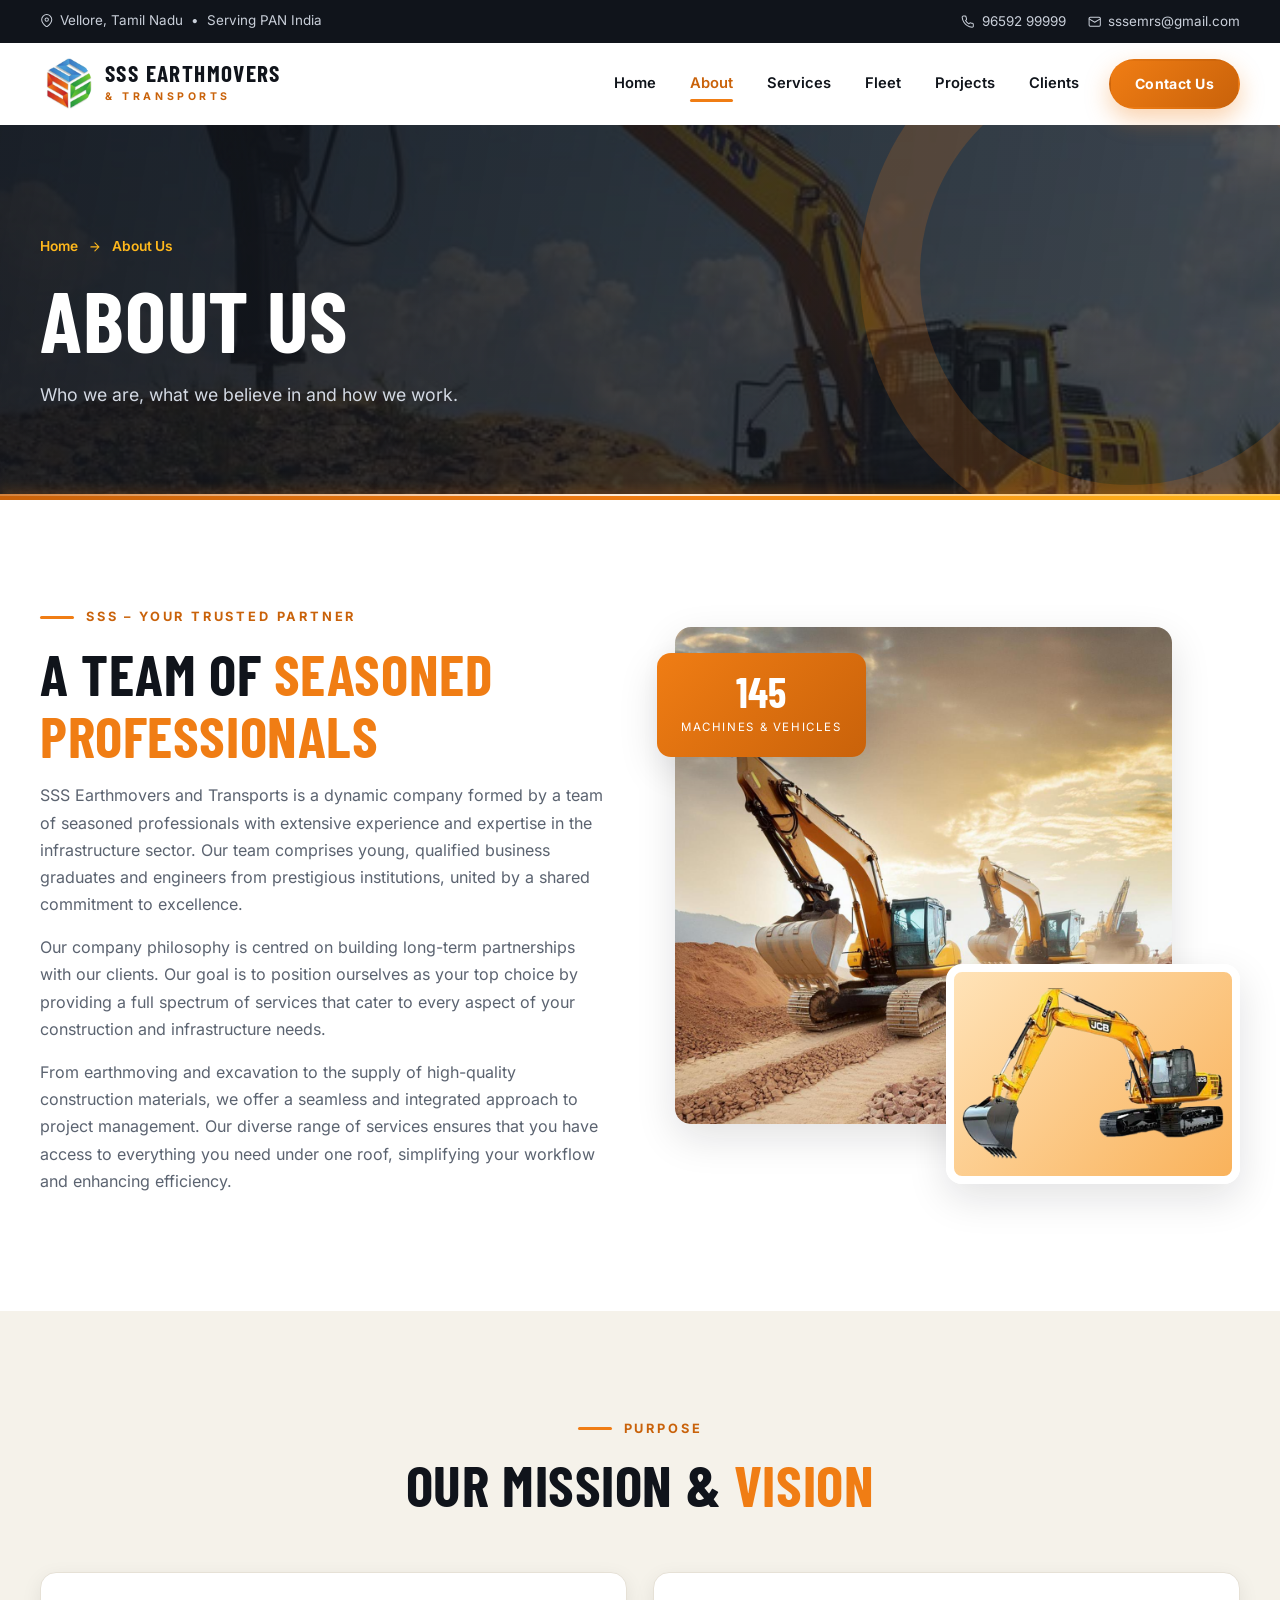
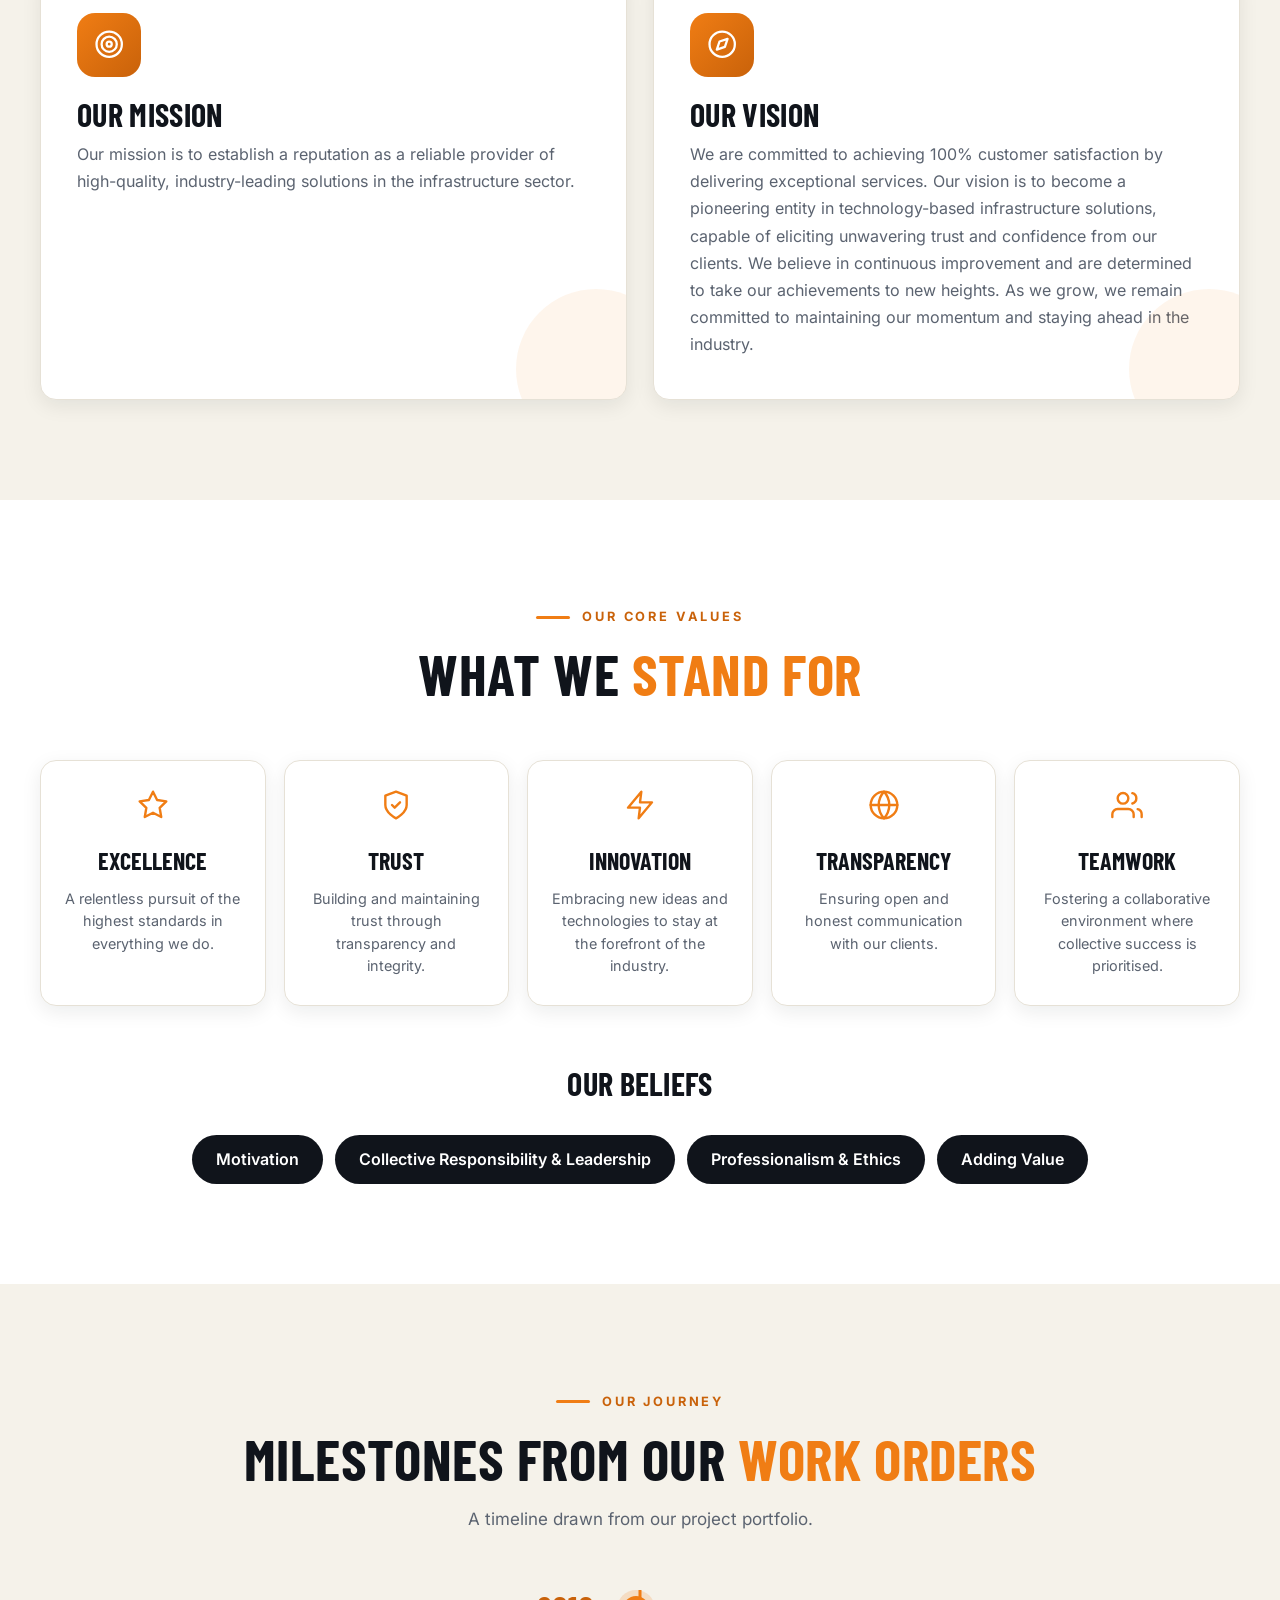
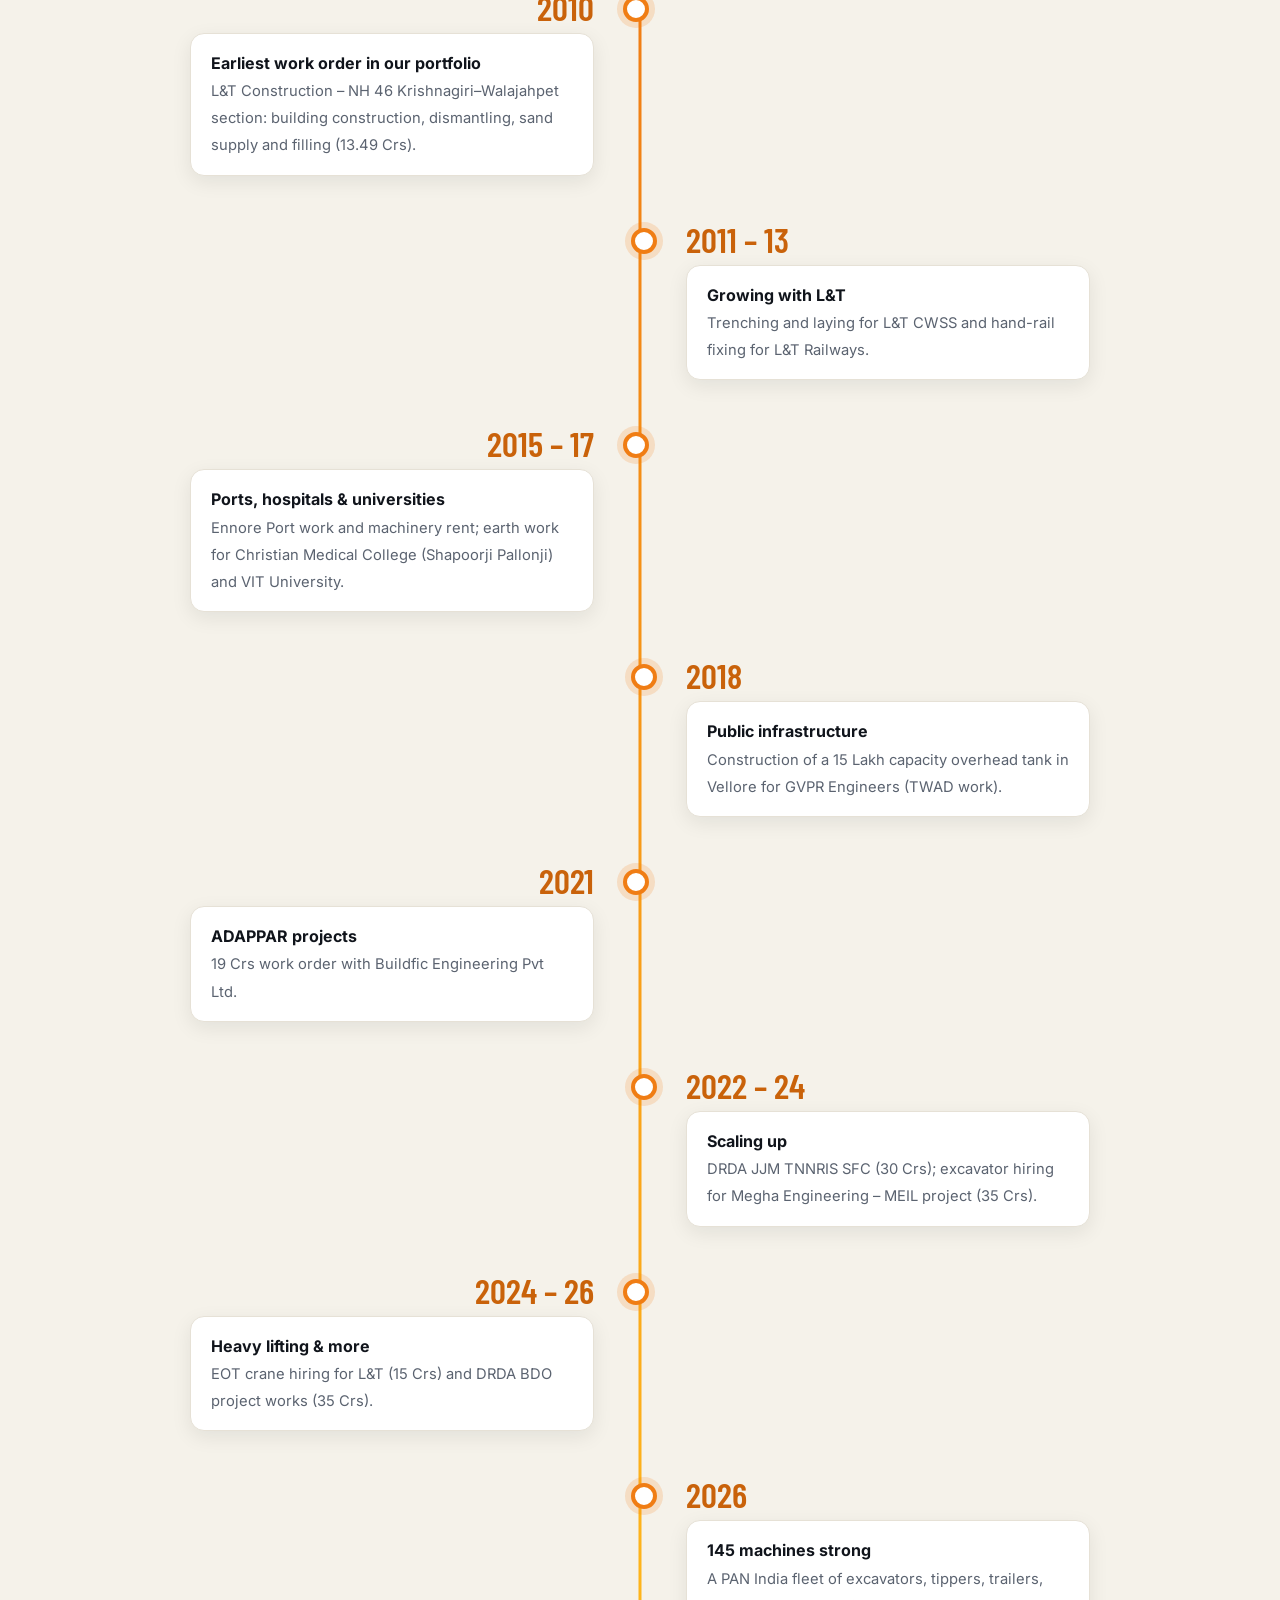
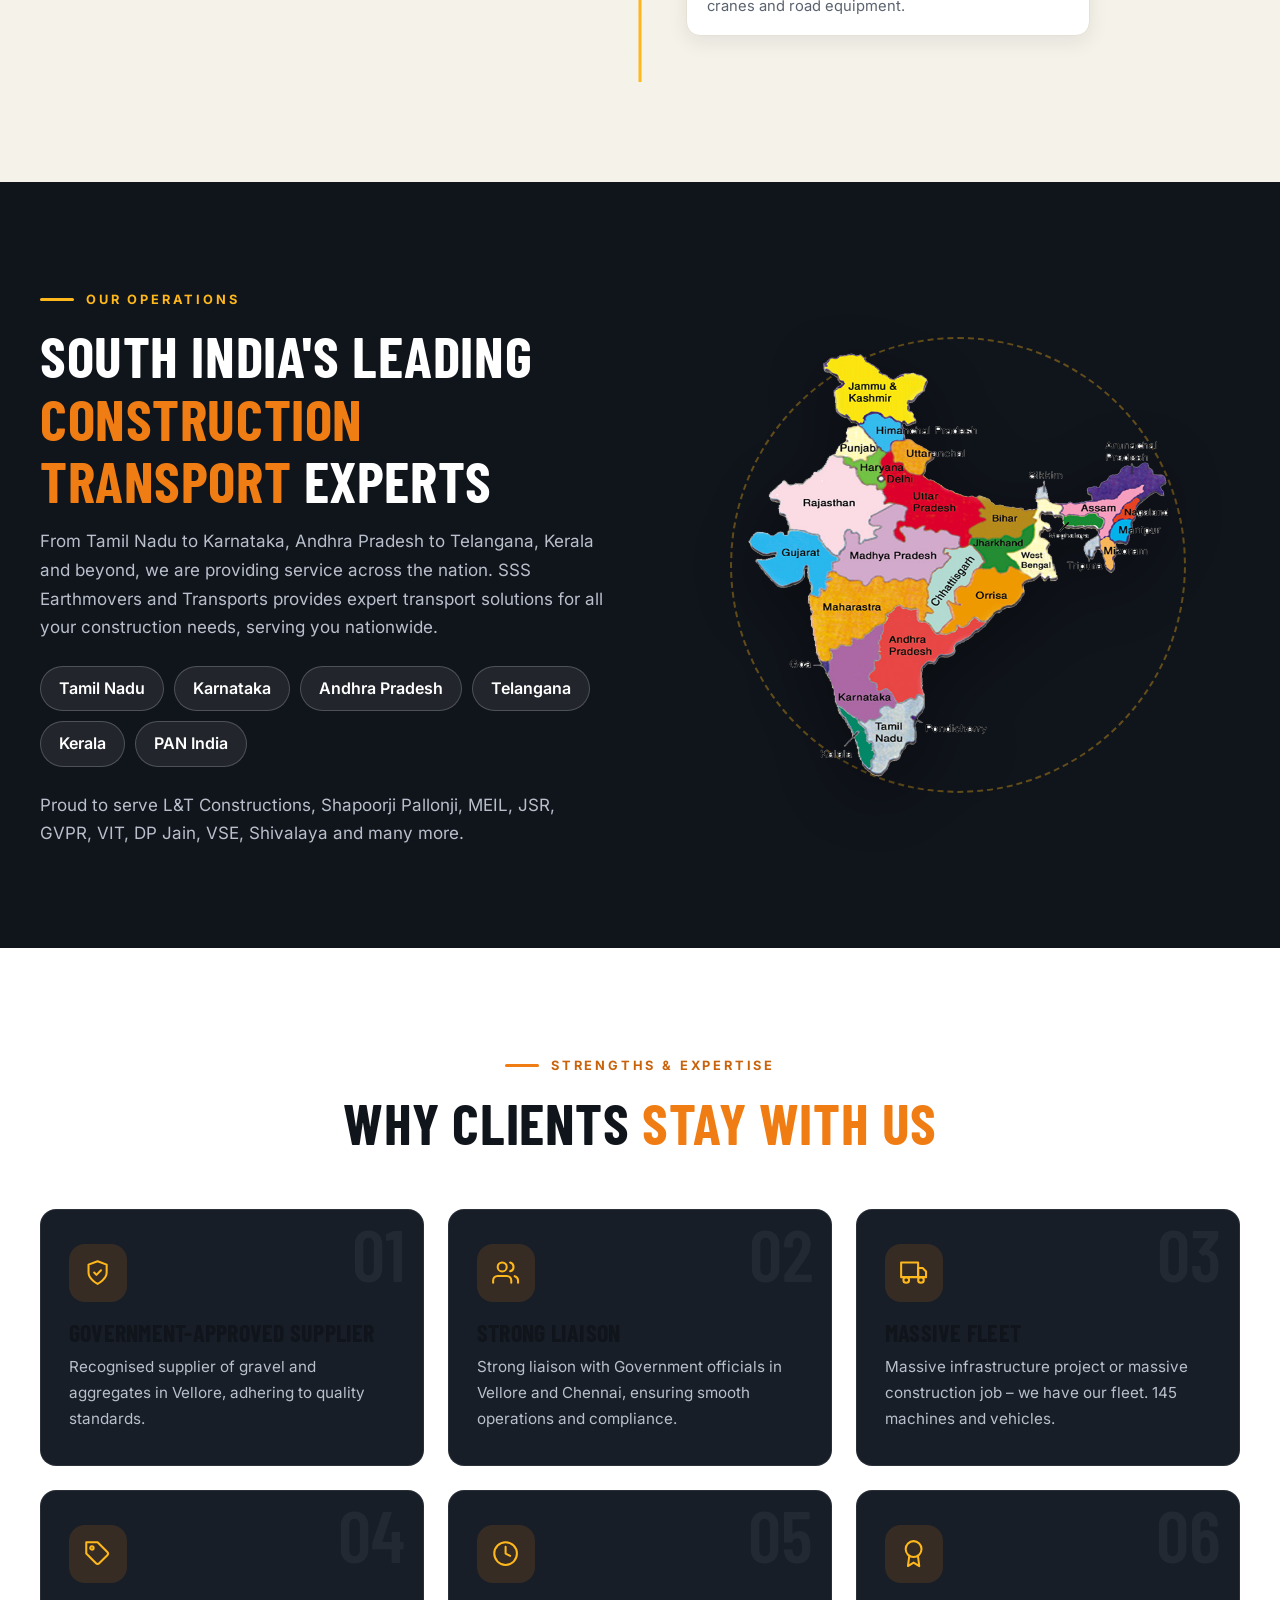
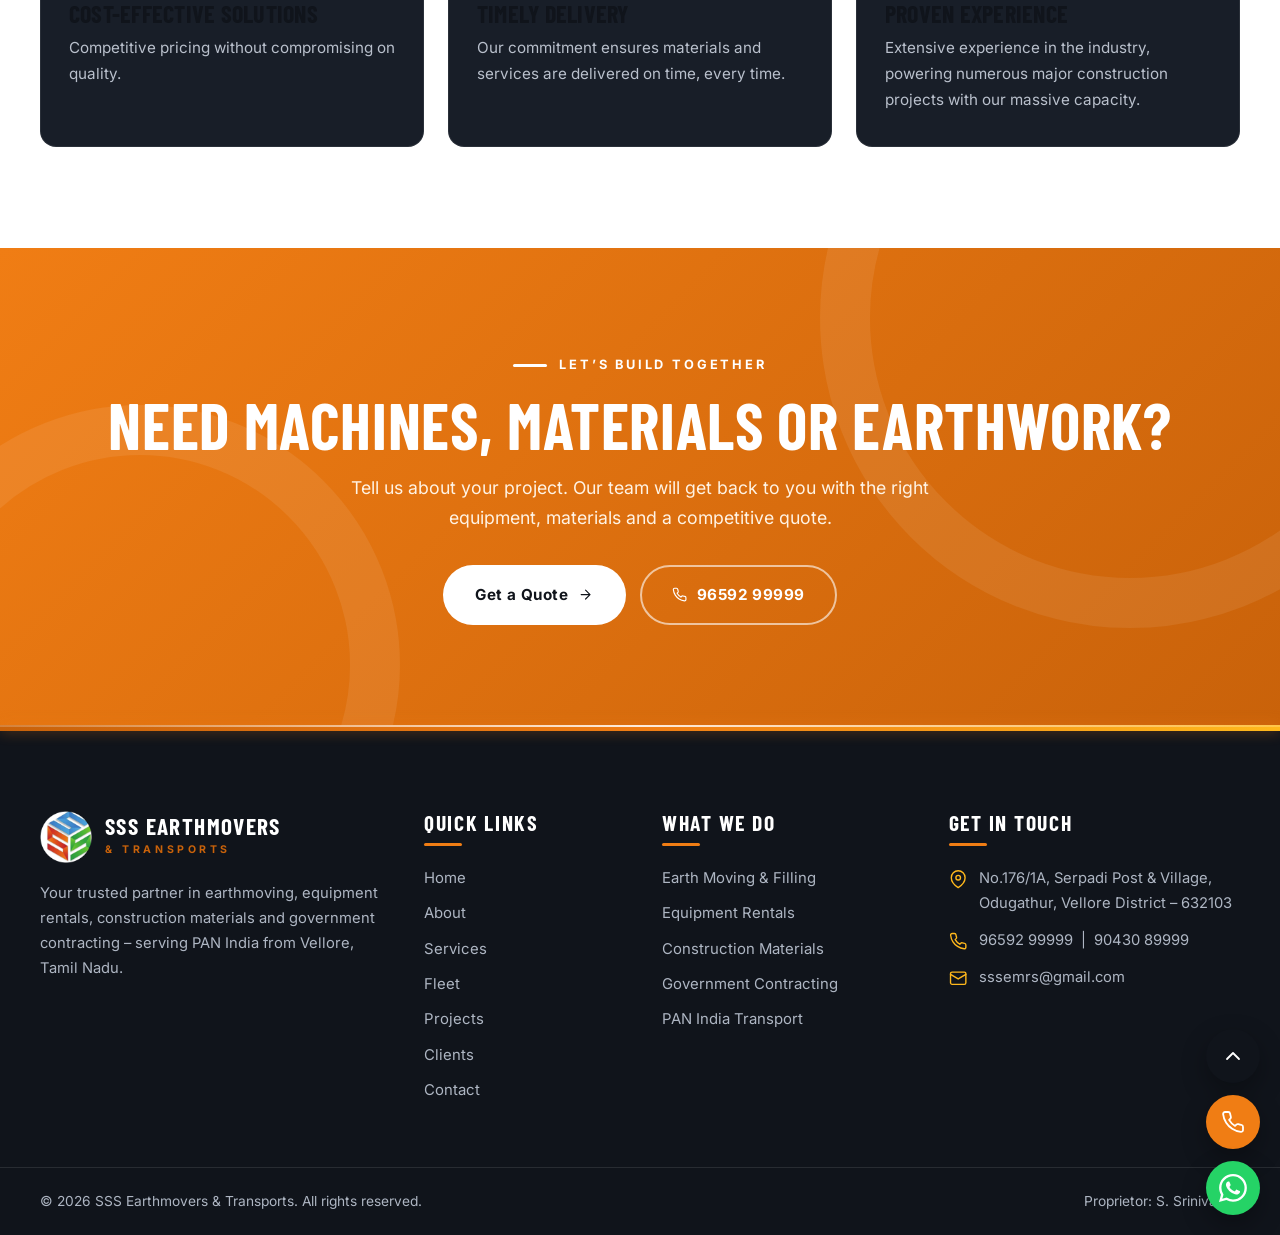
==== about.html @ 986cb8bc "Initial commit: SSS Earthmovers & Transports website" ====
<!DOCTYPE html>
<html lang="en">
<head>
<meta charset="utf-8">
<meta name="viewport" content="width=device-width, initial-scale=1">
<title>About Us | SSS Earthmovers & Transports</title>
<meta name="description" content="About SSS Earthmovers & Transports – mission, vision, core values, journey and operations across PAN India.">
<meta name="theme-color" content="#10141B">
<link rel="icon" href="images/favicon.png">
<link rel="preload" href="fonts/barlow-condensed-latin-700-normal.woff2" as="font" type="font/woff2" crossorigin><link rel="preload" href="fonts/inter-latin-400-normal.woff2" as="font" type="font/woff2" crossorigin>
<link rel="stylesheet" href="style.css">
<script>document.documentElement.classList.add('js');try{if(!sessionStorage.getItem('sss_seen'))document.documentElement.classList.add('pl')}catch(e){}</script>
</head>
<body>
<div class="preloader" aria-hidden="true"><div class="pl-box"><img src="images/logo.png" alt=""><b>SSS EARTHMOVERS</b><div class="pl-bar"><i></i></div></div></div>
<div class="progress"></div>
<div class="topbar"><div class="container">
  <div class="grp"><span><a href="contact.html"><svg class="ic" viewBox="0 0 24 24" fill="none" stroke="currentColor" stroke-width="1.8" stroke-linecap="round" stroke-linejoin="round" aria-hidden="true"><path d="M21 10c0 7-9 13-9 13S3 17 3 10a9 9 0 0 1 18 0z"/><circle cx="12" cy="10" r="3"/></svg> Vellore, Tamil Nadu &nbsp;•&nbsp; Serving PAN India</a></span></div>
  <div class="grp"><a href="tel:+919659299999"><svg class="ic" viewBox="0 0 24 24" fill="none" stroke="currentColor" stroke-width="1.8" stroke-linecap="round" stroke-linejoin="round" aria-hidden="true"><path d="M22 16.92v3a2 2 0 0 1-2.18 2 19.79 19.79 0 0 1-8.63-3.07 19.5 19.5 0 0 1-6-6 19.79 19.79 0 0 1-3.07-8.67A2 2 0 0 1 4.11 2h3a2 2 0 0 1 2 1.72c.13.96.36 1.9.7 2.81a2 2 0 0 1-.45 2.11L8.09 9.91a16 16 0 0 0 6 6l1.27-1.27a2 2 0 0 1 2.11-.45c.91.34 1.85.57 2.81.7A2 2 0 0 1 22 16.92z"/></svg> 96592 99999</a><a href="mailto:sssemrs@gmail.com"><svg class="ic" viewBox="0 0 24 24" fill="none" stroke="currentColor" stroke-width="1.8" stroke-linecap="round" stroke-linejoin="round" aria-hidden="true"><rect x="2" y="4" width="20" height="16" rx="2"/><path d="m22 7-10 6L2 7"/></svg> sssemrs@gmail.com</a></div>
</div></div>
<header class="nav"><div class="container">
  <a class="brand" href="index.html"><img src="images/logo.png" alt="SSS logo"><span><b>SSS Earthmovers</b><small>&amp; TRANSPORTS</small></span></a>
  <input type="checkbox" id="nav-toggle" aria-label="Toggle menu"><label class="burger" for="nav-toggle"><span></span><span></span><span></span></label>
  <nav class="menu"><a href="index.html">Home</a><a href="about.html" class=active>About</a><a href="services.html">Services</a><a href="fleet.html">Fleet</a><a href="projects.html">Projects</a><a href="clients.html">Clients</a><a href="contact.html" class="btn btn-primary">Contact Us</a></nav>
</div></header>
<section class="page-hero" style="--bg:url('images/breaker.jpg')"><div class="container"><div class="crumbs"><a href="index.html">Home</a> <svg class="ic" viewBox="0 0 24 24" fill="none" stroke="currentColor" stroke-width="1.8" stroke-linecap="round" stroke-linejoin="round" aria-hidden="true"><path d="M5 12h14M12 5l7 7-7 7"/></svg> <span>About Us</span></div><h1>About Us</h1><p>Who we are, what we believe in and how we work.</p></div><div class="brand-divider"></div></section>

<section class="section"><div class="container split">
  <div class="copy rv rv-l">
    <span class="eyebrow">SSS – Your Trusted Partner</span>
    <h2 class="title">A team of <em>seasoned professionals</em></h2>
    <p>SSS Earthmovers and Transports is a dynamic company formed by a team of seasoned professionals with extensive experience and expertise in the infrastructure sector. Our team comprises young, qualified business graduates and engineers from prestigious institutions, united by a shared commitment to excellence.</p>
    <p>Our company philosophy is centred on building long-term partnerships with our clients. Our goal is to position ourselves as your top choice by providing a full spectrum of services that cater to every aspect of your construction and infrastructure needs.</p>
    <p>From earthmoving and excavation to the supply of high-quality construction materials, we offer a seamless and integrated approach to project management. Our diverse range of services ensures that you have access to everything you need under one roof, simplifying your workflow and enhancing efficiency.</p>
  </div>
  <div class="collage rv rv-r">
    <img class="big" src="images/excavators.jpg" alt="Excavators at work" loading="lazy" style="aspect-ratio:1/1">
    <img class="small" src="images/jcb-cutout.webp" alt="JCB excavator" loading="lazy" style="background:linear-gradient(135deg,#FFE3B8,#F9B25B);object-fit:contain;padding:8px">
    <div class="stamp"><b data-count="145">0</b><span>Machines &amp; vehicles</span></div>
  </div>
</div></section>

<section class="section soft"><div class="container">
  <div class="head center rv"><span class="eyebrow">Purpose</span><h2 class="title">Our mission &amp; <em>vision</em></h2></div>
  <div class="mv-grid stagger">
    <div class="mv rv"><div class="ico"><svg class="ic" viewBox="0 0 24 24" fill="none" stroke="currentColor" stroke-width="1.8" stroke-linecap="round" stroke-linejoin="round" aria-hidden="true"><circle cx="12" cy="12" r="10"/><circle cx="12" cy="12" r="6"/><circle cx="12" cy="12" r="2"/></svg></div><h3>Our Mission</h3><p>Our mission is to establish a reputation as a reliable provider of high-quality, industry-leading solutions in the infrastructure sector.</p></div>
    <div class="mv rv"><div class="ico"><svg class="ic" viewBox="0 0 24 24" fill="none" stroke="currentColor" stroke-width="1.8" stroke-linecap="round" stroke-linejoin="round" aria-hidden="true"><circle cx="12" cy="12" r="10"/><path d="m16.24 7.76-2.12 6.36-6.36 2.12 2.12-6.36 6.36-2.12z"/></svg></div><h3>Our Vision</h3><p>We are committed to achieving 100% customer satisfaction by delivering exceptional services. Our vision is to become a pioneering entity in technology-based infrastructure solutions, capable of eliciting unwavering trust and confidence from our clients. We believe in continuous improvement and are determined to take our achievements to new heights. As we grow, we remain committed to maintaining our momentum and staying ahead in the industry.</p></div>
  </div>
</div></section>

<section class="section"><div class="container">
  <div class="head center rv"><span class="eyebrow">Our Core Values</span><h2 class="title">What we <em>stand for</em></h2></div>
  <div class="values stagger">
    <div class="value rv"><svg class="ic" viewBox="0 0 24 24" fill="none" stroke="currentColor" stroke-width="1.8" stroke-linecap="round" stroke-linejoin="round" aria-hidden="true"><path d="m12 2 3.09 6.26L22 9.27l-5 4.87 1.18 6.88L12 17.77l-6.18 3.25L7 14.14 2 9.27l6.91-1.01L12 2z"/></svg><b>Excellence</b><p>A relentless pursuit of the highest standards in everything we do.</p></div>
    <div class="value rv"><svg class="ic" viewBox="0 0 24 24" fill="none" stroke="currentColor" stroke-width="1.8" stroke-linecap="round" stroke-linejoin="round" aria-hidden="true"><path d="M12 22s8-4 8-10V5l-8-3-8 3v7c0 6 8 10 8 10z"/><path d="m9 12 2 2 4-4"/></svg><b>Trust</b><p>Building and maintaining trust through transparency and integrity.</p></div>
    <div class="value rv"><svg class="ic" viewBox="0 0 24 24" fill="none" stroke="currentColor" stroke-width="1.8" stroke-linecap="round" stroke-linejoin="round" aria-hidden="true"><path d="M13 2 3 14h9l-1 8 10-12h-9l1-8z"/></svg><b>Innovation</b><p>Embracing new ideas and technologies to stay at the forefront of the industry.</p></div>
    <div class="value rv"><svg class="ic" viewBox="0 0 24 24" fill="none" stroke="currentColor" stroke-width="1.8" stroke-linecap="round" stroke-linejoin="round" aria-hidden="true"><circle cx="12" cy="12" r="10"/><path d="M2 12h20M12 2a15.3 15.3 0 0 1 4 10 15.3 15.3 0 0 1-4 10 15.3 15.3 0 0 1-4-10 15.3 15.3 0 0 1 4-10z"/></svg><b>Transparency</b><p>Ensuring open and honest communication with our clients.</p></div>
    <div class="value rv"><svg class="ic" viewBox="0 0 24 24" fill="none" stroke="currentColor" stroke-width="1.8" stroke-linecap="round" stroke-linejoin="round" aria-hidden="true"><path d="M17 21v-2a4 4 0 0 0-4-4H5a4 4 0 0 0-4 4v2"/><circle cx="9" cy="7" r="4"/><path d="M23 21v-2a4 4 0 0 0-3-3.87M16 3.13a4 4 0 0 1 0 7.75"/></svg><b>Teamwork</b><p>Fostering a collaborative environment where collective success is prioritised.</p></div>
  </div>
  <h3 class="rv" style="text-align:center;margin-top:60px;font-size:2rem">Our Beliefs</h3>
  <ul class="beliefs stagger"><li class="rv">Motivation</li><li class="rv">Collective Responsibility &amp; Leadership</li><li class="rv">Professionalism &amp; Ethics</li><li class="rv">Adding Value</li></ul>
</div></section>

<section class="section soft"><div class="container">
  <div class="head center rv"><span class="eyebrow">Our Journey</span><h2 class="title">Milestones from our <em>work orders</em></h2><p class="lead">A timeline drawn from our project portfolio.</p></div>
  <div class="timeline">
    <div class="tl rv"><div class="y">2010</div><div class="box"><b>Earliest work order in our portfolio</b><span>L&T Construction – NH 46 Krishnagiri–Walajahpet section: building construction, dismantling, sand supply and filling (13.49 Crs).</span></div></div><div class="tl rv"><div class="y">2011 – 13</div><div class="box"><b>Growing with L&T</b><span>Trenching and laying for L&T CWSS and hand-rail fixing for L&T Railways.</span></div></div><div class="tl rv"><div class="y">2015 – 17</div><div class="box"><b>Ports, hospitals & universities</b><span>Ennore Port work and machinery rent; earth work for Christian Medical College (Shapoorji Pallonji) and VIT University.</span></div></div><div class="tl rv"><div class="y">2018</div><div class="box"><b>Public infrastructure</b><span>Construction of a 15 Lakh capacity overhead tank in Vellore for GVPR Engineers (TWAD work).</span></div></div><div class="tl rv"><div class="y">2021</div><div class="box"><b>ADAPPAR projects</b><span>19 Crs work order with Buildfic Engineering Pvt Ltd.</span></div></div><div class="tl rv"><div class="y">2022 – 24</div><div class="box"><b>Scaling up</b><span>DRDA JJM TNNRIS SFC (30 Crs); excavator hiring for Megha Engineering – MEIL project (35 Crs).</span></div></div><div class="tl rv"><div class="y">2024 – 26</div><div class="box"><b>Heavy lifting & more</b><span>EOT crane hiring for L&T (15 Crs) and DRDA BDO project works (35 Crs).</span></div></div><div class="tl rv"><div class="y">2026</div><div class="box"><b>145 machines strong</b><span>A PAN India fleet of excavators, tippers, trailers, cranes and road equipment.</span></div></div>
  </div>
</div></section>

<section class="section dark"><div class="container split">
  <div class="rv rv-l">
    <span class="eyebrow">Our Operations</span>
    <h2 class="title">South India's leading <em>construction transport</em> experts</h2>
    <p class="lead">From Tamil Nadu to Karnataka, Andhra Pradesh to Telangana, Kerala and beyond, we are providing service across the nation. SSS Earthmovers and Transports provides expert transport solutions for all your construction needs, serving you nationwide.</p>
    <ul class="states"><li>Tamil Nadu</li><li>Karnataka</li><li>Andhra Pradesh</li><li>Telangana</li><li>Kerala</li><li>PAN India</li></ul>
    <p class="lead">Proud to serve L&amp;T Constructions, Shapoorji Pallonji, MEIL, JSR, GVPR, VIT, DP Jain, VSE, Shivalaya and many more.</p>
  </div>
  <div class="map-wrap rv rv-r"><img src="images/india-map.png" alt="Map of India – PAN India service" loading="lazy"></div>
</div></section>

<section class="section"><div class="container">
  <div class="head center rv"><span class="eyebrow">Strengths &amp; Expertise</span><h2 class="title">Why clients <em>stay with us</em></h2></div>
  <div class="why-grid stagger"><div class="why tilt rv"><span class="no">01</span><div class="ico"><svg class="ic" viewBox="0 0 24 24" fill="none" stroke="currentColor" stroke-width="1.8" stroke-linecap="round" stroke-linejoin="round" aria-hidden="true"><path d="M12 22s8-4 8-10V5l-8-3-8 3v7c0 6 8 10 8 10z"/><path d="m9 12 2 2 4-4"/></svg></div><h3>Government-approved supplier</h3><p>Recognised supplier of gravel and aggregates in Vellore, adhering to quality standards.</p></div><div class="why tilt rv"><span class="no">02</span><div class="ico"><svg class="ic" viewBox="0 0 24 24" fill="none" stroke="currentColor" stroke-width="1.8" stroke-linecap="round" stroke-linejoin="round" aria-hidden="true"><path d="M17 21v-2a4 4 0 0 0-4-4H5a4 4 0 0 0-4 4v2"/><circle cx="9" cy="7" r="4"/><path d="M23 21v-2a4 4 0 0 0-3-3.87M16 3.13a4 4 0 0 1 0 7.75"/></svg></div><h3>Strong liaison</h3><p>Strong liaison with Government officials in Vellore and Chennai, ensuring smooth operations and compliance.</p></div><div class="why tilt rv"><span class="no">03</span><div class="ico"><svg class="ic" viewBox="0 0 24 24" fill="none" stroke="currentColor" stroke-width="1.8" stroke-linecap="round" stroke-linejoin="round" aria-hidden="true"><rect x="1" y="3" width="15" height="13"/><path d="M16 8h4l3 3v5h-7V8z"/><circle cx="5.5" cy="18.5" r="2.5"/><circle cx="18.5" cy="18.5" r="2.5"/></svg></div><h3>Massive fleet</h3><p>Massive infrastructure project or massive construction job – we have our fleet. 145 machines and vehicles.</p></div><div class="why tilt rv"><span class="no">04</span><div class="ico"><svg class="ic" viewBox="0 0 24 24" fill="none" stroke="currentColor" stroke-width="1.8" stroke-linecap="round" stroke-linejoin="round" aria-hidden="true"><path d="M20.59 13.41 13.42 20.58a2 2 0 0 1-2.83 0L2 12V2h10l8.59 8.59a2 2 0 0 1 0 2.82z"/><circle cx="7" cy="7" r="1.5"/></svg></div><h3>Cost-effective solutions</h3><p>Competitive pricing without compromising on quality.</p></div><div class="why tilt rv"><span class="no">05</span><div class="ico"><svg class="ic" viewBox="0 0 24 24" fill="none" stroke="currentColor" stroke-width="1.8" stroke-linecap="round" stroke-linejoin="round" aria-hidden="true"><circle cx="12" cy="12" r="10"/><path d="M12 6v6l4 2"/></svg></div><h3>Timely delivery</h3><p>Our commitment ensures materials and services are delivered on time, every time.</p></div><div class="why tilt rv"><span class="no">06</span><div class="ico"><svg class="ic" viewBox="0 0 24 24" fill="none" stroke="currentColor" stroke-width="1.8" stroke-linecap="round" stroke-linejoin="round" aria-hidden="true"><circle cx="12" cy="8" r="7"/><path d="M8.21 13.89 7 23l5-3 5 3-1.21-9.12"/></svg></div><h3>Proven experience</h3><p>Extensive experience in the industry, powering numerous major construction projects with our massive capacity.</p></div></div>
</div></section>
<section class="cta-band"><div class="container rv"><span class="eyebrow">Let’s build together</span><h2>Need machines, materials or earthwork?</h2><p>Tell us about your project. Our team will get back to you with the right equipment, materials and a competitive quote.</p>
<div class="btns"><a class="btn btn-white" href="contact.html">Get a Quote <svg class="ic" viewBox="0 0 24 24" fill="none" stroke="currentColor" stroke-width="1.8" stroke-linecap="round" stroke-linejoin="round" aria-hidden="true"><path d="M5 12h14M12 5l7 7-7 7"/></svg></a><a class="btn btn-ghost" href="tel:+919659299999"><svg class="ic" viewBox="0 0 24 24" fill="none" stroke="currentColor" stroke-width="1.8" stroke-linecap="round" stroke-linejoin="round" aria-hidden="true"><path d="M22 16.92v3a2 2 0 0 1-2.18 2 19.79 19.79 0 0 1-8.63-3.07 19.5 19.5 0 0 1-6-6 19.79 19.79 0 0 1-3.07-8.67A2 2 0 0 1 4.11 2h3a2 2 0 0 1 2 1.72c.13.96.36 1.9.7 2.81a2 2 0 0 1-.45 2.11L8.09 9.91a16 16 0 0 0 6 6l1.27-1.27a2 2 0 0 1 2.11-.45c.91.34 1.85.57 2.81.7A2 2 0 0 1 22 16.92z"/></svg> 96592 99999</a></div></div></section>

<footer>
<div class="brand-divider"></div>
<div class="container foot-grid">
  <div><a class="brand" href="index.html"><img src="images/logo.png" alt=""><span><b>SSS Earthmovers</b><small>&amp; TRANSPORTS</small></span></a>
  <p>Your trusted partner in earthmoving, equipment rentals, construction materials and government contracting – serving PAN India from Vellore, Tamil Nadu.</p></div>
  <div><h4>Quick Links</h4><ul><li><a href="index.html">Home</a></li><li><a href="about.html">About</a></li><li><a href="services.html">Services</a></li><li><a href="fleet.html">Fleet</a></li><li><a href="projects.html">Projects</a></li><li><a href="clients.html">Clients</a></li><li><a href="contact.html">Contact</a></li></ul></div>
  <div><h4>What We Do</h4><ul><li><a href="services.html">Earth Moving &amp; Filling</a></li><li><a href="services.html">Equipment Rentals</a></li><li><a href="services.html">Construction Materials</a></li><li><a href="services.html">Government Contracting</a></li><li><a href="services.html">PAN India Transport</a></li></ul></div>
  <div><h4>Get In Touch</h4>
    <div class="ci"><svg class="ic" viewBox="0 0 24 24" fill="none" stroke="currentColor" stroke-width="1.8" stroke-linecap="round" stroke-linejoin="round" aria-hidden="true"><path d="M21 10c0 7-9 13-9 13S3 17 3 10a9 9 0 0 1 18 0z"/><circle cx="12" cy="10" r="3"/></svg><span>No.176/1A, Serpadi Post &amp; Village, Odugathur, Vellore District – 632103</span></div>
    <div class="ci"><svg class="ic" viewBox="0 0 24 24" fill="none" stroke="currentColor" stroke-width="1.8" stroke-linecap="round" stroke-linejoin="round" aria-hidden="true"><path d="M22 16.92v3a2 2 0 0 1-2.18 2 19.79 19.79 0 0 1-8.63-3.07 19.5 19.5 0 0 1-6-6 19.79 19.79 0 0 1-3.07-8.67A2 2 0 0 1 4.11 2h3a2 2 0 0 1 2 1.72c.13.96.36 1.9.7 2.81a2 2 0 0 1-.45 2.11L8.09 9.91a16 16 0 0 0 6 6l1.27-1.27a2 2 0 0 1 2.11-.45c.91.34 1.85.57 2.81.7A2 2 0 0 1 22 16.92z"/></svg><span><a href="tel:+919659299999">96592 99999</a> &nbsp;|&nbsp; <a href="tel:+919043089999">90430 89999</a></span></div>
    <div class="ci"><svg class="ic" viewBox="0 0 24 24" fill="none" stroke="currentColor" stroke-width="1.8" stroke-linecap="round" stroke-linejoin="round" aria-hidden="true"><rect x="2" y="4" width="20" height="16" rx="2"/><path d="m22 7-10 6L2 7"/></svg><a href="mailto:sssemrs@gmail.com">sssemrs@gmail.com</a></div>
  </div>
</div>
<div class="foot-bot"><div class="container"><span>© 2026 SSS Earthmovers &amp; Transports. All rights reserved.</span><span>Proprietor: S. Srinivasan</span></div></div>
</footer>
<div class="float">
  <button class="top" aria-label="Back to top"><svg class="ic" viewBox="0 0 24 24" fill="none" stroke="currentColor" stroke-width="1.8" stroke-linecap="round" stroke-linejoin="round" aria-hidden="true"><path d="m18 15-6-6-6 6"/></svg></button>
  <a class="call" href="tel:+919659299999" aria-label="Call us"><svg class="ic" viewBox="0 0 24 24" fill="none" stroke="currentColor" stroke-width="1.8" stroke-linecap="round" stroke-linejoin="round" aria-hidden="true"><path d="M22 16.92v3a2 2 0 0 1-2.18 2 19.79 19.79 0 0 1-8.63-3.07 19.5 19.5 0 0 1-6-6 19.79 19.79 0 0 1-3.07-8.67A2 2 0 0 1 4.11 2h3a2 2 0 0 1 2 1.72c.13.96.36 1.9.7 2.81a2 2 0 0 1-.45 2.11L8.09 9.91a16 16 0 0 0 6 6l1.27-1.27a2 2 0 0 1 2.11-.45c.91.34 1.85.57 2.81.7A2 2 0 0 1 22 16.92z"/></svg></a>
  <a class="wa" href="https://wa.me/919659299999" target="_blank" rel="noopener" aria-label="WhatsApp"><svg class="ic" viewBox="0 0 16 16" fill="currentColor" aria-hidden="true"><path d="M13.601 2.326A7.85 7.85 0 0 0 7.994 0C3.627 0 .068 3.558.064 7.926c0 1.399.366 2.76 1.057 3.965L0 16l4.204-1.102a7.9 7.9 0 0 0 3.79.965h.004c4.368 0 7.926-3.558 7.93-7.93A7.9 7.9 0 0 0 13.6 2.326zM7.994 14.521a6.6 6.6 0 0 1-3.356-.92l-.24-.144-2.494.654.666-2.433-.156-.251a6.56 6.56 0 0 1-1.007-3.505c0-3.626 2.957-6.584 6.591-6.584a6.56 6.56 0 0 1 4.66 1.931 6.56 6.56 0 0 1 1.928 4.66c-.004 3.639-2.961 6.592-6.592 6.592m3.615-4.934c-.197-.099-1.17-.578-1.353-.646-.182-.065-.315-.099-.445.099-.133.197-.513.646-.627.775-.114.133-.232.148-.43.05-.197-.1-.836-.308-1.592-.985-.59-.525-.985-1.175-1.103-1.372-.114-.198-.011-.304.088-.403.087-.088.197-.232.296-.346.1-.114.133-.198.198-.33.065-.134.034-.248-.016-.347-.05-.099-.445-1.076-.612-1.47-.16-.389-.323-.335-.445-.34-.114-.007-.247-.007-.38-.007a.73.73 0 0 0-.529.247c-.182.198-.691.677-.691 1.654s.71 1.916.81 2.049c.098.133 1.394 2.132 3.383 2.992.47.205.84.326 1.129.418.475.152.904.129 1.246.08.38-.058 1.171-.48 1.338-.943.164-.464.164-.86.114-.943-.049-.084-.182-.133-.38-.232"/></svg></a>
</div>
<div class="lightbox" aria-hidden="true"><img alt=""></div>
<script src="script.js"></script>
</body>
</html>
---- style.css ----
/* =====================================================
   SSS EARTHMOVERS & TRANSPORTS – main stylesheet
   ===================================================== */
@font-face{font-family:"Barlow Condensed";font-weight:600;font-style:normal;font-display:swap;src:url("fonts/barlow-condensed-latin-600-normal.woff2") format("woff2")}
@font-face{font-family:"Barlow Condensed";font-weight:700;font-style:normal;font-display:swap;src:url("fonts/barlow-condensed-latin-700-normal.woff2") format("woff2")}
@font-face{font-family:"Barlow Condensed";font-weight:800;font-style:normal;font-display:swap;src:url("fonts/barlow-condensed-latin-800-normal.woff2") format("woff2")}
@font-face{font-family:"Inter";font-weight:400;font-style:normal;font-display:swap;src:url("fonts/inter-latin-400-normal.woff2") format("woff2")}
@font-face{font-family:"Inter";font-weight:500;font-style:normal;font-display:swap;src:url("fonts/inter-latin-500-normal.woff2") format("woff2")}
@font-face{font-family:"Inter";font-weight:600;font-style:normal;font-display:swap;src:url("fonts/inter-latin-600-normal.woff2") format("woff2")}
@font-face{font-family:"Inter";font-weight:700;font-style:normal;font-display:swap;src:url("fonts/inter-latin-700-normal.woff2") format("woff2")}
@font-face{font-family:"Inter";font-weight:800;font-style:normal;font-display:swap;src:url("fonts/inter-latin-800-normal.woff2") format("woff2")}
:root{
  --orange:#F07D14;
  --orange-d:#C9620A;
  --amber:#FFB81C;
  --ink:#10141B;
  --ink-2:#181E28;
  --ink-3:#232B38;
  --blue:#1F4E8C;
  --green:#1F7A3A;
  --paper:#FFFFFF;
  --soft:#F5F2EA;
  --line:#E6E1D6;
  --muted:#5B6370;
  --r:16px;
  --shadow:0 14px 40px rgba(16,20,27,.12);
  --shadow-s:0 6px 20px rgba(16,20,27,.08);
  --ease:cubic-bezier(.2,.7,.2,1);
  --f-head:"Barlow Condensed","Arial Narrow",Impact,sans-serif;
  --f-body:"Inter","Segoe UI",system-ui,-apple-system,Roboto,Arial,sans-serif;
}
*{box-sizing:border-box;margin:0;padding:0}
html{scroll-behavior:smooth}
html,body{overflow-x:clip}
body{font-family:var(--f-body);color:var(--ink);background:var(--paper);line-height:1.7;-webkit-font-smoothing:antialiased;overflow-x:hidden}
img{max-width:100%;display:block}
a{color:inherit;text-decoration:none}
ul{list-style:none}
svg.ic{width:1em;height:1em;flex:none}
::selection{background:var(--orange);color:#fff}
.container{width:min(1200px,100% - 40px);margin-inline:auto}

/* ---------- page load / transitions ---------- */
body{animation:pageIn .7s var(--ease) both}
body.leaving{opacity:0;transform:translateY(-10px);transition:.28s ease}
@keyframes pageIn{from{opacity:0;transform:translateY(14px)}to{opacity:1;transform:none}}

.preloader{display:none;position:fixed;inset:0;z-index:999;background:var(--ink);place-items:center;animation:plOut .6s ease 2.6s forwards}
.pl .preloader{display:grid}
.preloader.done{opacity:0;visibility:hidden;transition:.6s ease}
.pl-box{text-align:center;color:#fff}
.pl-box img{width:104px;margin:0 auto 22px;animation:plSpin 1.8s var(--ease) infinite}
.pl-box b{font-family:var(--f-head);font-size:1.6rem;letter-spacing:.14em;display:block}
.pl-bar{width:200px;height:4px;background:rgba(255,255,255,.14);border-radius:4px;margin:16px auto 0;overflow:hidden}
.pl-bar i{display:block;height:100%;background:linear-gradient(90deg,var(--orange),var(--amber));animation:plBar 1.8s var(--ease) forwards}
@keyframes plSpin{0%{transform:rotate(0) scale(.9)}60%{transform:rotate(360deg) scale(1.05)}100%{transform:rotate(360deg) scale(1)}}
@keyframes plBar{from{width:0}to{width:100%}}
@keyframes plOut{to{opacity:0;visibility:hidden}}

.progress{position:fixed;left:0;top:0;height:4px;width:0;background:linear-gradient(90deg,var(--orange),var(--amber));z-index:200;transition:width .1s linear}

/* ---------- reveal animations ---------- */
.js .rv{opacity:0;transform:translateY(40px);transition:opacity .9s var(--ease),transform .9s var(--ease);transition-delay:var(--d,0s)}
.js .rv-l{transform:translateX(-60px)}
.js .rv-r{transform:translateX(60px)}
.js .rv-z{transform:scale(.88)}
.js .rv.in{opacity:1;transform:none}

/* ---------- typography ---------- */
h1,h2,h3,h4{font-family:var(--f-head);line-height:1.08;letter-spacing:.01em;text-transform:uppercase;font-weight:700}
.eyebrow{display:inline-flex;align-items:center;gap:12px;font-weight:700;font-size:.8rem;letter-spacing:.22em;text-transform:uppercase;color:var(--orange-d);margin-bottom:14px}
.eyebrow::before{content:"";width:34px;height:3px;background:var(--orange);border-radius:3px}
.title{font-size:clamp(2.2rem,4.6vw,3.6rem);margin-bottom:16px}
.title em{font-style:normal;color:var(--orange)}
.lead{color:var(--muted);font-size:1.06rem;max-width:64ch}
.section{padding:100px 0;position:relative}
.section.soft{background:var(--soft)}
.section.dark{background:var(--ink);color:#fff}
.section.dark .lead{color:#b9c0cc}
.section.dark .eyebrow{color:var(--amber)}
.section.dark .eyebrow::before{background:var(--amber)}
.head{margin-bottom:56px}
.head.center{text-align:center}
.head.center .lead{margin-inline:auto}
.head.center .eyebrow{justify-content:center}

/* ---------- buttons ---------- */
.btn{position:relative;overflow:hidden;display:inline-flex;align-items:center;gap:10px;padding:15px 30px;border-radius:999px;font-weight:700;font-size:.95rem;letter-spacing:.03em;border:2px solid transparent;transition:transform .25s var(--ease),background .25s,color .25s,box-shadow .25s;cursor:pointer;font-family:var(--f-body)}
.btn::after{content:"";position:absolute;top:0;left:-70%;width:50%;height:100%;background:linear-gradient(90deg,transparent,rgba(255,255,255,.35),transparent);transform:skewX(-20deg);transition:left .6s}
.btn:hover::after{left:130%}
.btn:hover{transform:translateY(-3px)}
.btn svg{transition:transform .25s}
.btn:hover svg{transform:translateX(4px)}
.btn-primary{background:linear-gradient(135deg,var(--orange),var(--orange-d));color:#fff;box-shadow:0 10px 24px rgba(240,125,20,.35)}
.btn-primary:hover{box-shadow:0 14px 30px rgba(240,125,20,.5)}
.btn-ghost{border-color:rgba(255,255,255,.6);color:#fff}
.btn-ghost:hover{background:#fff;color:var(--ink)}
.btn-dark{background:var(--ink);color:#fff}
.btn-dark:hover{background:var(--orange-d)}
.btn-white{background:#fff;color:var(--ink)}
.btn-white:hover{background:var(--amber)}

/* ---------- top bar & nav ---------- */
.draft{display:none!important}
.topbar{background:var(--ink);color:#c9cfd9;font-size:.84rem}
.topbar .container{display:flex;justify-content:space-between;gap:16px;padding:9px 0;flex-wrap:wrap}
.topbar a{display:inline-flex;align-items:center;gap:7px;transition:color .2s}
.topbar a:hover{color:var(--amber)}
.topbar .grp{display:flex;gap:22px;flex-wrap:wrap}
.nav{position:sticky;top:0;z-index:100;background:rgba(255,255,255,.97);backdrop-filter:blur(10px);transition:box-shadow .3s}
.nav.stuck{box-shadow:0 8px 30px rgba(16,20,27,.12)}
.nav .container{display:flex;align-items:center;justify-content:space-between;height:82px;transition:height .3s}
.nav.stuck .container{height:68px}
.brand{display:flex;align-items:center;gap:13px}
.brand img{width:52px;height:52px;transition:transform .6s var(--ease)}
.brand:hover img{transform:rotate(360deg)}
.brand b{display:block;font-family:var(--f-head);font-size:1.45rem;letter-spacing:.06em;line-height:1;text-transform:uppercase}
.brand small{display:block;font-size:.66rem;letter-spacing:.34em;color:var(--orange-d);font-weight:700;margin-top:3px}
.menu{display:flex;gap:6px;align-items:center;font-weight:600;font-size:.92rem}
.menu a:not(.btn){position:relative;padding:10px 14px}
.menu a:not(.btn)::after{content:"";position:absolute;left:14px;right:14px;bottom:4px;height:3px;border-radius:3px;background:var(--orange);transform:scaleX(0);transform-origin:left;transition:transform .35s var(--ease)}
.menu a:not(.btn):hover::after,.menu a.active::after{transform:scaleX(1)}
.menu a.active{color:var(--orange-d)}
.menu .btn{padding:11px 24px;margin-left:10px;color:#fff;font-size:.88rem}
#nav-toggle{display:none}
.burger{display:none;cursor:pointer;width:46px;height:46px;border-radius:12px;border:1px solid var(--line);align-items:center;justify-content:center;flex-direction:column;gap:5px}
.burger span{width:21px;height:2px;background:var(--ink);display:block;transition:.3s}
#nav-toggle:checked ~ .burger span:nth-child(1){transform:translateY(7px) rotate(45deg)}
#nav-toggle:checked ~ .burger span:nth-child(2){opacity:0}
#nav-toggle:checked ~ .burger span:nth-child(3){transform:translateY(-7px) rotate(-45deg)}

/* ---------- hero ---------- */
.hero{position:relative;background:var(--ink);color:#fff;overflow:hidden;isolation:isolate}
.hero::before{content:"";position:absolute;inset:0;background:linear-gradient(105deg,rgba(16,20,27,.97) 30%,rgba(16,20,27,.78) 62%,rgba(16,20,27,.55)),url("images/road.jpg") center/cover;z-index:-3;transform:scale(1.08);animation:kb 24s ease-in-out infinite alternate}
@keyframes kb{to{transform:scale(1.2) translate(-1.5%,1%)}}
.hero::after{content:"";position:absolute;inset:0;background-image:linear-gradient(rgba(255,255,255,.04) 1px,transparent 1px),linear-gradient(90deg,rgba(255,255,255,.04) 1px,transparent 1px);background-size:64px 64px;z-index:-2;mask-image:linear-gradient(90deg,transparent,#000 70%)}
.hero .container{display:grid;grid-template-columns:1.05fr .95fr;gap:30px;align-items:center;min-height:700px;padding-block:70px}
.hero-tag{display:inline-flex;align-items:center;gap:10px;background:rgba(255,184,28,.12);border:1px solid rgba(255,184,28,.45);color:var(--amber);padding:8px 18px;border-radius:999px;font-weight:700;font-size:.78rem;letter-spacing:.2em;text-transform:uppercase;margin-bottom:26px}
.hero-tag i{width:8px;height:8px;border-radius:50%;background:var(--amber);animation:pulse 1.6s infinite}
@keyframes pulse{0%{box-shadow:0 0 0 0 rgba(255,184,28,.7)}100%{box-shadow:0 0 0 14px rgba(255,184,28,0)}}
.hero h1{font-size:clamp(2.5rem,4.5vw,4rem);line-height:.98;margin-bottom:24px}
.hero h1 .line{display:block;overflow:hidden}
.hero h1 .line>span{display:block;animation:rise 1s var(--ease) both}
.hero h1 .line:nth-child(2)>span{animation-delay:.15s}
.hero h1 .line:nth-child(3)>span{animation-delay:.3s}
@keyframes rise{from{transform:translateY(110%)}to{transform:none}}
.rot{display:inline-block;height:1.02em;overflow:hidden;vertical-align:top;color:var(--amber)}
.rot-in{display:block;animation:rot 12s var(--ease) infinite}
.rot-in span{display:block;height:1.02em;white-space:nowrap}
@keyframes rot{0%,18%{transform:translateY(0)}25%,43%{transform:translateY(-20%)}50%,68%{transform:translateY(-40%)}75%,93%{transform:translateY(-60%)}100%{transform:translateY(-80%)}}
.hero p.sub{max-width:46ch;font-size:1.12rem;color:#d3d9e3;margin-bottom:34px;animation:fadeUp 1s .5s var(--ease) both}
.hero .cta{display:flex;gap:14px;flex-wrap:wrap;animation:fadeUp 1s .7s var(--ease) both}
@keyframes fadeUp{from{opacity:0;transform:translateY(28px)}to{opacity:1;transform:none}}
.hero-stats{display:flex;gap:38px;margin-top:46px;padding-top:28px;border-top:1px solid rgba(255,255,255,.14);flex-wrap:wrap;animation:fadeUp 1s .9s var(--ease) both}
.hero-stats b{display:block;font-family:var(--f-head);font-size:2.6rem;line-height:1;color:var(--amber)}
.hero-stats span{font-size:.78rem;letter-spacing:.14em;text-transform:uppercase;color:#aeb6c3}

.hero-art{position:relative;display:grid;place-items:center;min-height:520px}
.hero-art .glow{position:absolute;width:min(480px,90%);aspect-ratio:1;border-radius:50%;background:radial-gradient(circle at 40% 35%,var(--amber),var(--orange) 55%,rgba(240,125,20,.0) 72%);filter:blur(2px);opacity:.92;animation:breathe 6s ease-in-out infinite}
@keyframes breathe{50%{transform:scale(1.06)}}
.hero-art .ring{position:absolute;border-radius:50%;border:2px dashed rgba(255,255,255,.25)}
.hero-art .r1{width:min(560px,100%);aspect-ratio:1;animation:spin 40s linear infinite}
.hero-art .r2{width:min(660px,118%);aspect-ratio:1;border-style:solid;border-color:rgba(255,184,28,.18);animation:spin 70s linear infinite reverse}
@keyframes spin{to{transform:rotate(360deg)}}
.hero-art .jcb{position:relative;width:116%;max-width:none;margin-left:0;filter:drop-shadow(0 40px 40px rgba(0,0,0,.55));animation:floaty 6s ease-in-out infinite,slideIn 1.4s var(--ease) both}
@keyframes floaty{50%{transform:translateY(-16px)}}
@keyframes slideIn{from{opacity:0;translate:120px 0}to{opacity:1;translate:0 0}}
.fbadge{position:absolute;display:flex;align-items:center;gap:12px;background:rgba(255,255,255,.96);color:var(--ink);padding:12px 18px;border-radius:14px;box-shadow:var(--shadow);font-weight:700;font-size:.9rem;line-height:1.2;animation:floaty 5s ease-in-out infinite}
.fbadge .ic{font-size:1.6rem;color:var(--orange)}
.fbadge small{display:block;font-weight:500;color:var(--muted);font-size:.74rem}
.fb1{left:-2%;top:12%;animation-delay:-1s}
.fb2{right:-2%;bottom:14%;animation-delay:-3s}
/* ---------- brand accent bar (replaces hazard stripes) ---------- */
.brand-divider, .hazard{position:relative;height:6px;background:linear-gradient(90deg,var(--orange-d) 0%,var(--orange) 25%,var(--amber) 50%,var(--orange) 75%,var(--orange-d) 100%);background-size:200% 100%;animation:dividerFlow 6s ease-in-out infinite alternate;overflow:hidden;box-shadow:0 0 14px rgba(240,125,20,.45);z-index:2}
.brand-divider::before, .hazard::before{content:"";position:absolute;top:0;left:0;right:0;height:2px;background:linear-gradient(90deg,rgba(255,255,255,.2) 0%,rgba(255,255,255,.85) 50%,rgba(255,255,255,.2) 100%);z-index:1}
.brand-divider::after, .hazard::after{content:"";position:absolute;top:0;left:-20%;width:20%;height:100%;background:linear-gradient(90deg,transparent,rgba(255,255,255,.9),transparent);animation:dividerGleam 3.5s cubic-bezier(.4,0,.2,1) infinite;z-index:2}
@keyframes dividerFlow{0%{background-position:0% 50%}100%{background-position:100% 50%}}
@keyframes dividerGleam{0%{left:-25%}45%,100%{left:115%}}
.scroll-ind{position:absolute;left:50%;bottom:34px;width:26px;height:42px;border:2px solid rgba(255,255,255,.5);border-radius:14px;transform:translateX(-50%)}
.scroll-ind::after{content:"";position:absolute;left:50%;top:7px;width:4px;height:8px;border-radius:3px;background:var(--amber);transform:translateX(-50%);animation:wheel 1.6s infinite}
@keyframes wheel{to{transform:translate(-50%,16px);opacity:0}}

/* ---------- ticker ---------- */
.ticker{background:var(--orange);color:#fff;overflow:hidden;white-space:nowrap;padding:18px 0;transform:rotate(-1deg);margin:-12px -10px;position:relative;z-index:3;box-shadow:0 10px 30px rgba(240,125,20,.35)}
.ticker-track{display:inline-flex;animation:marq 32s linear infinite}
.ticker span{font-family:var(--f-head);font-size:1.7rem;letter-spacing:.08em;text-transform:uppercase;font-weight:700;padding:0 26px;display:inline-flex;align-items:center;gap:52px}
.ticker span::after{content:"✦";color:var(--ink);font-size:1.1rem}
@keyframes marq{to{transform:translateX(-50%)}}
.ticker:hover .ticker-track,.logo-marquee:hover .logo-track{animation-play-state:paused}

/* ---------- page banner (inner pages) ---------- */
.page-hero{position:relative;color:#fff;padding:110px 0 90px;background:var(--ink);overflow:hidden;isolation:isolate}
.page-hero::before{content:"";position:absolute;inset:-10%;background:linear-gradient(100deg,rgba(16,20,27,.95),rgba(16,20,27,.65)),var(--bg,url("images/excavators.jpg")) center/cover;z-index:-2;animation:kb 22s ease-in-out infinite alternate}
.page-hero::after{content:"";position:absolute;right:-120px;top:-120px;width:420px;height:420px;border-radius:50%;border:60px solid rgba(240,125,20,.18);z-index:-1;animation:spin 60s linear infinite}
.page-hero .crumbs{font-size:.86rem;font-weight:600;color:var(--amber);margin-bottom:14px;display:flex;gap:10px;align-items:center}
.page-hero .crumbs a:hover{text-decoration:underline}
.page-hero h1{font-size:clamp(3rem,7vw,5.4rem);margin-bottom:14px;animation:fadeUp .9s var(--ease) both}
.page-hero p{color:#d3d9e3;max-width:60ch;font-size:1.1rem;animation:fadeUp .9s .15s var(--ease) both}
.page-hero .hazard, .page-hero .brand-divider{position:absolute;left:0;right:0;bottom:0}

/* ---------- about collage ---------- */
.split{display:grid;grid-template-columns:1fr 1fr;gap:70px;align-items:center}
.collage{position:relative;padding:0 0 60px 0}
.collage .big{border-radius:var(--r);box-shadow:var(--shadow);width:88%;aspect-ratio:4/3;object-fit:cover}
.collage .small{position:absolute;right:0;bottom:0;width:52%;aspect-ratio:4/3;object-fit:cover;border-radius:var(--r);border:8px solid #fff;box-shadow:var(--shadow)}
.collage .stamp{position:absolute;left:-18px;top:26px;background:linear-gradient(135deg,var(--orange),var(--orange-d));color:#fff;padding:18px 24px;border-radius:14px;box-shadow:var(--shadow);text-align:center;animation:floaty 5s ease-in-out infinite}
.collage .stamp b{display:block;font-family:var(--f-head);font-size:2.6rem;line-height:1}
.collage .stamp span{font-size:.72rem;letter-spacing:.14em;text-transform:uppercase}
.checks{display:grid;grid-template-columns:1fr 1fr;gap:12px 24px;margin:26px 0 32px}
.checks li{display:flex;gap:10px;align-items:flex-start;font-weight:600;font-size:.96rem}
.checks .ic{color:#fff;background:var(--orange);border-radius:50%;padding:4px;font-size:1.35rem;margin-top:2px}
.copy p{color:var(--muted);margin-bottom:16px}

/* ---------- stats band ---------- */
.stats-band{background:linear-gradient(rgba(16,20,27,.9),rgba(16,20,27,.9)),url("images/excavators.jpg") center/cover fixed;color:#fff;padding:80px 0}
.stats-grid{display:grid;grid-template-columns:repeat(4,1fr);gap:20px}
.stat{text-align:center;padding:10px;border-right:1px solid rgba(255,255,255,.14)}
.stat:last-child{border:0}
.stat .ic{font-size:2rem;color:var(--amber);margin-bottom:6px}
.stat b{display:block;font-family:var(--f-head);font-size:clamp(2.8rem,5vw,4.2rem);line-height:1}
.stat span{font-size:.82rem;letter-spacing:.16em;text-transform:uppercase;color:#b9c0cc}

/* ---------- service cards ---------- */
.svc-grid{display:grid;grid-template-columns:repeat(3,1fr);gap:26px}
.svc{position:relative;background:#fff;border-radius:var(--r);overflow:hidden;box-shadow:var(--shadow-s);border:1px solid var(--line);transition:transform .4s var(--ease),box-shadow .4s;display:flex;flex-direction:column}
.svc:hover{transform:translateY(-10px);box-shadow:var(--shadow)}
.svc .pic{height:220px;overflow:hidden;position:relative;background:#fff}
.svc .pic img{width:100%;height:100%;object-fit:cover;transition:transform .8s var(--ease)}
.svc:hover .pic img{transform:scale(1.1)}
.svc .num{position:absolute;right:16px;top:12px;font-family:var(--f-head);font-size:3.4rem;line-height:1;color:rgba(255,255,255,.9);text-shadow:0 2px 14px rgba(0,0,0,.45)}
.svc .body{padding:28px 26px 30px;display:flex;flex-direction:column;gap:10px;flex:1}
.svc .ico{width:54px;height:54px;border-radius:14px;background:var(--ink);color:var(--amber);display:grid;place-items:center;font-size:1.5rem;margin-top:-56px;position:relative;box-shadow:var(--shadow-s);transition:.4s}
.svc:hover .ico{background:var(--orange);color:#fff;transform:rotate(-8deg) scale(1.08)}
.svc h3{font-size:1.65rem}
.svc p{color:var(--muted);font-size:.95rem;flex:1}
.more-link{display:inline-flex;align-items:center;gap:8px;font-weight:700;color:var(--orange-d);font-size:.9rem}
.more-link svg{transition:transform .25s}
.svc:hover .more-link svg,.more-link:hover svg{transform:translateX(6px)}
.tilt{transform-style:preserve-3d;will-change:transform}

/* ---------- fleet tiles ---------- */
.tiles{display:grid;grid-template-columns:repeat(3,1fr);gap:22px}
.tile{position:relative;border-radius:var(--r);overflow:hidden;min-height:300px;color:#fff;background:#fff;box-shadow:var(--shadow-s);isolation:isolate}
.tile img{position:absolute;inset:0;width:100%;height:100%;object-fit:cover;transition:transform .9s var(--ease);z-index:-2}
.tile.contain img{object-fit:contain;padding:18px 18px 70px;background:#fff}
.tile::before{content:"";position:absolute;inset:0;background:linear-gradient(180deg,rgba(16,20,27,0) 35%,rgba(16,20,27,.92));z-index:-1;transition:.4s}
.tile:hover img{transform:scale(1.12)}
.tile:hover::before{background:linear-gradient(180deg,rgba(240,125,20,.25) 0%,rgba(16,20,27,.95))}
.tile .info{position:absolute;left:0;right:0;bottom:0;padding:22px 24px;display:flex;align-items:flex-end;justify-content:space-between;gap:10px}
.tile h3{font-size:1.6rem}
.tile small{display:block;color:#d3d9e3;font-size:.82rem;letter-spacing:.04em;text-transform:none;font-family:var(--f-body);font-weight:500}
.tile .cnt{font-family:var(--f-head);font-size:3.6rem;line-height:.9;color:var(--amber)}
.tile.contain h3,.tile.contain small{text-shadow:none}

/* ---------- why us ---------- */
.why-grid{display:grid;grid-template-columns:repeat(3,1fr);gap:24px}
.why{background:var(--ink-2);border:1px solid rgba(255,255,255,.08);border-radius:var(--r);padding:34px 28px;position:relative;overflow:hidden;transition:transform .4s var(--ease),border-color .3s}
.why::before{content:"";position:absolute;left:0;top:0;width:100%;height:4px;background:linear-gradient(90deg,var(--orange),var(--amber));transform:scaleX(0);transform-origin:left;transition:transform .5s var(--ease)}
.why:hover{transform:translateY(-8px);border-color:rgba(255,184,28,.4)}
.why:hover::before{transform:scaleX(1)}
.why .ico{width:58px;height:58px;border-radius:16px;background:rgba(240,125,20,.14);color:var(--amber);display:grid;place-items:center;font-size:1.7rem;margin-bottom:18px;transition:.4s}
.why:hover .ico{background:var(--orange);color:#fff;transform:rotateY(180deg)}
.why h3{font-size:1.5rem;margin-bottom:8px}
.why p{color:#b9c0cc;font-size:.95rem}
.why .no{position:absolute;right:18px;top:6px;font-family:var(--f-head);font-size:4.6rem;color:rgba(255,255,255,.05);line-height:1}

/* ---------- projects ---------- */
.filters{display:flex;gap:10px;flex-wrap:wrap;margin-bottom:34px}
.filters.center{justify-content:center}
.fbtn{font-family:var(--f-body);cursor:pointer;border:2px solid var(--line);background:#fff;padding:10px 22px;border-radius:999px;font-weight:700;font-size:.88rem;color:var(--ink);transition:.25s}
.fbtn:hover{border-color:var(--orange);color:var(--orange-d)}
.fbtn.on{background:var(--ink);border-color:var(--ink);color:#fff}
.proj-grid{display:grid;grid-template-columns:repeat(3,1fr);gap:22px}
.proj{background:#fff;border:1px solid var(--line);border-radius:var(--r);padding:26px 24px 22px;position:relative;overflow:hidden;display:flex;flex-direction:column;gap:8px;box-shadow:var(--shadow-s);transition:transform .35s var(--ease),box-shadow .35s}
.proj::before{content:"";position:absolute;left:0;top:0;bottom:0;width:5px;background:var(--blue)}
.proj.live::before{background:var(--orange)}
.proj:hover{transform:translateY(-8px);box-shadow:var(--shadow)}
.proj .top{display:flex;justify-content:space-between;align-items:center;gap:10px}
.proj .yr{font-size:.78rem;font-weight:800;letter-spacing:.12em;color:var(--muted)}
.chip{font-size:.68rem;font-weight:800;letter-spacing:.12em;text-transform:uppercase;padding:4px 11px;border-radius:999px;background:rgba(31,78,140,.1);color:var(--blue)}
.live .chip{background:rgba(240,125,20,.14);color:var(--orange-d)}
.proj h4{font-size:1.45rem;line-height:1.1}
.proj p{color:var(--muted);font-size:.92rem;flex:1}
.proj .val{display:flex;align-items:baseline;justify-content:space-between;gap:10px;border-top:1px dashed var(--line);padding-top:12px;margin-top:6px}
.proj .val small{font-size:.7rem;font-weight:700;letter-spacing:.12em;text-transform:uppercase;color:var(--muted)}
.proj .val b{font-family:var(--f-head);font-size:2rem;color:var(--orange-d);line-height:1}
.pop{animation:pop .5s var(--ease) both}
@keyframes pop{from{opacity:0;transform:scale(.9)}to{opacity:1;transform:none}}
.is-hidden{display:none!important}

/* ---------- logo marquee ---------- */
.logo-marquee{overflow:hidden;position:relative;mask-image:linear-gradient(90deg,transparent,#000 10%,#000 90%,transparent)}
.logo-track{display:flex;gap:22px;width:max-content;animation:marq 38s linear infinite}
.logo-card{width:190px;height:110px;background:#fff;border:1px solid var(--line);border-radius:14px;display:grid;place-items:center;padding:14px;box-shadow:var(--shadow-s);transition:transform .3s,box-shadow .3s}
.logo-card:hover{transform:translateY(-6px);box-shadow:var(--shadow)}
.logo-card img{max-height:78px;width:auto;object-fit:contain;filter:grayscale(.15)}
.logo-grid{display:grid;grid-template-columns:repeat(5,1fr);gap:20px}
.logo-grid .logo-card{width:auto;height:140px}
.client-chips{display:flex;flex-wrap:wrap;gap:10px;justify-content:center;margin-top:34px}
.client-chips li{background:var(--soft);border:1px solid var(--line);padding:8px 18px;border-radius:999px;font-weight:700;font-size:.9rem}

/* ---------- process ---------- */
.steps{display:grid;grid-template-columns:repeat(4,1fr);gap:24px;counter-reset:s;position:relative}
.steps::before{content:"";position:absolute;left:12%;right:12%;top:38px;border-top:2px dashed rgba(240,125,20,.5)}
.step{text-align:center;position:relative;padding:0 8px}
.step .dot{width:76px;height:76px;border-radius:50%;margin:0 auto 20px;background:#fff;border:3px solid var(--orange);display:grid;place-items:center;font-family:var(--f-head);font-size:1.9rem;color:var(--orange-d);transition:.4s;position:relative;z-index:1}
.step:hover .dot{background:var(--orange);color:#fff;transform:scale(1.12)}
.step h3{font-size:1.4rem;margin-bottom:8px}
.step p{color:var(--muted);font-size:.93rem}

/* ---------- FAQ ---------- */
.faq{max-width:860px;margin-inline:auto;display:grid;gap:14px}
.faq details{background:#fff;border:1px solid var(--line);border-radius:14px;box-shadow:var(--shadow-s);overflow:hidden;transition:.3s}
.faq details[open]{border-color:var(--orange)}
.faq summary{list-style:none;cursor:pointer;padding:20px 26px;font-weight:700;display:flex;justify-content:space-between;align-items:center;gap:16px}
.faq summary::-webkit-details-marker{display:none}
.faq summary::after{content:"+";font-size:1.7rem;line-height:1;color:var(--orange);transition:transform .3s}
.faq details[open] summary::after{transform:rotate(45deg)}
.faq details p{padding:0 26px 22px;color:var(--muted);animation:fadeUp .4s var(--ease)}

/* ---------- CTA ---------- */
.cta-band{position:relative;overflow:hidden;color:#fff;text-align:center;padding:100px 0;background:linear-gradient(135deg,var(--orange),var(--orange-d));isolation:isolate}
.cta-band::before,.cta-band::after{content:"";position:absolute;border-radius:50%;border:50px solid rgba(255,255,255,.08);z-index:-1}
.cta-band::before{width:420px;height:420px;left:-120px;bottom:-200px;animation:spin 50s linear infinite}
.cta-band::after{width:520px;height:520px;right:-160px;top:-240px;animation:spin 70s linear infinite reverse}
.cta-band h2{font-size:clamp(2.4rem,5vw,4rem);margin-bottom:14px}
.cta-band p{max-width:56ch;margin:0 auto 32px;color:#fff3e4;font-size:1.1rem}
.cta-band .btns{display:flex;gap:14px;justify-content:center;flex-wrap:wrap}

/* ---------- about page ---------- */
.mv-grid{display:grid;grid-template-columns:1fr 1fr;gap:26px}
.mv{position:relative;background:#fff;border-radius:var(--r);padding:40px 36px;box-shadow:var(--shadow-s);border:1px solid var(--line);overflow:hidden;transition:.4s var(--ease)}
.mv:hover{transform:translateY(-8px);box-shadow:var(--shadow)}
.mv .ico{width:64px;height:64px;border-radius:18px;background:linear-gradient(135deg,var(--orange),var(--orange-d));color:#fff;display:grid;place-items:center;font-size:1.9rem;margin-bottom:20px}
.mv h3{font-size:2rem;margin-bottom:10px}
.mv p{color:var(--muted)}
.mv::after{content:"";position:absolute;right:-50px;bottom:-50px;width:160px;height:160px;border-radius:50%;background:rgba(240,125,20,.08)}
.values{display:grid;grid-template-columns:repeat(5,1fr);gap:18px}
.value{background:#fff;border-radius:var(--r);padding:28px 22px;border:1px solid var(--line);box-shadow:var(--shadow-s);text-align:center;transition:.4s var(--ease);position:relative;overflow:hidden}
.value::before{content:"";position:absolute;left:0;right:0;bottom:0;height:0;background:linear-gradient(180deg,var(--orange),var(--orange-d));transition:height .45s var(--ease);z-index:0}
.value:hover::before{height:100%}
.value *{position:relative;z-index:1;transition:color .3s}
.value:hover *{color:#fff!important}
.value .ic{font-size:2rem;color:var(--orange);margin-bottom:12px}
.value b{display:block;font-family:var(--f-head);font-size:1.5rem;text-transform:uppercase;margin-bottom:6px}
.value p{font-size:.9rem;color:var(--muted);line-height:1.55}
.beliefs{display:flex;flex-wrap:wrap;gap:12px;justify-content:center;margin-top:34px}
.beliefs li{background:var(--ink);color:#fff;border-radius:999px;padding:11px 24px;font-weight:600;transition:.3s}
.beliefs li:hover{background:var(--orange);transform:translateY(-4px)}
.timeline{position:relative;max-width:900px;margin-inline:auto}
.timeline::before{content:"";position:absolute;left:50%;top:0;bottom:0;width:3px;background:linear-gradient(var(--orange),var(--amber));transform:translateX(-50%)}
.tl{position:relative;width:50%;padding:0 46px 46px 0;text-align:right}
.tl:nth-child(even){margin-left:50%;padding:0 0 46px 46px;text-align:left}
.tl::after{content:"";position:absolute;right:-9px;top:6px;width:18px;height:18px;border-radius:50%;background:#fff;border:4px solid var(--orange);box-shadow:0 0 0 6px rgba(240,125,20,.18)}
.tl:nth-child(even)::after{right:auto;left:-9px}
.tl .y{font-family:var(--f-head);font-size:2.2rem;color:var(--orange-d);line-height:1}
.tl .box{background:#fff;border:1px solid var(--line);border-radius:14px;padding:16px 20px;margin-top:8px;box-shadow:var(--shadow-s);display:inline-block;text-align:left;max-width:100%}
.tl .box b{display:block}
.tl .box span{color:var(--muted);font-size:.92rem}
.map-wrap{position:relative;display:grid;place-items:center}
.map-wrap img{width:min(420px,100%);filter:drop-shadow(0 20px 30px rgba(0,0,0,.35));animation:floaty 7s ease-in-out infinite}
.map-wrap::before{content:"";position:absolute;width:80%;aspect-ratio:1;border-radius:50%;border:2px dashed rgba(255,184,28,.35);animation:spin 60s linear infinite}
.states{display:flex;flex-wrap:wrap;gap:10px;margin:24px 0}
.states li{background:rgba(255,255,255,.08);border:1px solid rgba(255,255,255,.2);padding:8px 18px;border-radius:999px;font-weight:600;transition:.3s}
.states li:hover{background:var(--orange);border-color:var(--orange)}
.ticks li{position:relative;padding-left:30px;margin:10px 0}
.ticks li::before{content:"";position:absolute;left:2px;top:.55em;width:14px;height:8px;border-left:3px solid var(--orange);border-bottom:3px solid var(--orange);transform:rotate(-45deg)}

/* ---------- services page ---------- */
.svc-row{display:grid;grid-template-columns:1fr 1fr;gap:70px;align-items:center;margin-bottom:110px}
.svc-row:last-child{margin-bottom:0}
.svc-row.flip .svc-pic{order:2}
.svc-pic{position:relative}
.svc-pic img{width:100%;aspect-ratio:4/3;object-fit:cover;border-radius:var(--r);box-shadow:var(--shadow)}
.svc-pic::before{content:"";position:absolute;left:-18px;top:-18px;right:18px;bottom:18px;border:3px solid var(--orange);border-radius:var(--r);z-index:-1;transition:.5s var(--ease)}
.svc-pic:hover::before{left:-8px;top:-8px;right:8px;bottom:8px}
.svc-pic .no{position:absolute;right:-14px;top:-26px;font-family:var(--f-head);font-size:6rem;line-height:1;color:var(--orange);opacity:.9}
.svc-text h3{font-size:clamp(2rem,3.6vw,2.8rem);margin-bottom:14px}
.svc-text p{color:var(--muted);margin-bottom:14px}
.chips{display:flex;flex-wrap:wrap;gap:9px;margin:16px 0 20px}
.chips li{background:#fff;border:1px solid var(--line);padding:7px 16px;border-radius:999px;font-weight:600;font-size:.86rem;transition:.25s;box-shadow:var(--shadow-s)}
.chips li:hover{background:var(--orange);color:#fff;border-color:var(--orange);transform:translateY(-3px)}
.act-grid{display:grid;grid-template-columns:repeat(4,1fr);gap:18px}
.act{background:var(--ink-2);border:1px solid rgba(255,255,255,.08);border-radius:var(--r);padding:26px 22px;transition:.4s var(--ease)}
.act:hover{background:var(--orange);transform:translateY(-8px)}
.act .ic{font-size:2rem;color:var(--amber);margin-bottom:12px;transition:.3s}
.act:hover .ic{color:#fff}
.act b{font-family:var(--f-head);font-size:1.35rem;text-transform:uppercase;display:block;line-height:1.1}

/* ---------- fleet page ---------- */
.fleet-cards{display:grid;grid-template-columns:repeat(3,1fr);gap:26px}
.fcard{background:#fff;border:1px solid var(--line);border-radius:var(--r);overflow:hidden;box-shadow:var(--shadow-s);display:flex;flex-direction:column;transition:.4s var(--ease)}
.fcard:hover{transform:translateY(-10px);box-shadow:var(--shadow)}
.fcard .pic{height:210px;overflow:hidden;position:relative;background:#fff;cursor:zoom-in}
.fcard .pic img{width:100%;height:100%;object-fit:cover;transition:transform .8s var(--ease)}
.fcard .pic.contain img{object-fit:contain;padding:10px}
.fcard:hover .pic img{transform:scale(1.08)}
.fcard .badge{position:absolute;left:14px;top:14px;background:var(--ink);color:#fff;font-family:var(--f-head);font-size:1.6rem;line-height:1;padding:8px 14px;border-radius:10px}
.fcard .badge small{font-family:var(--f-body);font-size:.62rem;letter-spacing:.12em;display:block;color:var(--amber);font-weight:700}
.fcard .body{padding:24px 24px 26px}
.fcard h3{font-size:1.65rem;margin-bottom:12px}
.models li{display:flex;align-items:center;gap:12px;padding:8px 0;border-bottom:1px dashed var(--line);font-size:.92rem}
.models li:last-child{border:0}
.models .nm{flex:0 0 46%;font-weight:600}
.models .bar{flex:1;height:8px;background:var(--soft);border-radius:8px;overflow:hidden}
.models .bar i{display:block;height:100%;width:0;border-radius:8px;background:linear-gradient(90deg,var(--orange),var(--amber));transition:width 1.4s var(--ease)}
.in .models .bar i,.models.in .bar i{width:var(--w)}
.models .q{font-weight:800;color:var(--orange-d);min-width:26px;text-align:right}
.table-wrap{overflow-x:auto;border-radius:var(--r);box-shadow:var(--shadow)}
table{width:100%;border-collapse:collapse;background:#fff;font-size:.96rem;min-width:520px}
thead th{background:var(--ink);color:#fff;text-align:left;padding:16px 20px;font-size:.78rem;letter-spacing:.16em;text-transform:uppercase}
thead th:last-child,td.n{text-align:right}
td{padding:12px 20px;border-bottom:1px solid var(--line)}
tbody tr{transition:background .2s}
tbody tr:hover td:not(.grp){background:#FFF7EC}
td.grp{font-weight:800;background:var(--soft);vertical-align:middle;font-family:var(--f-head);font-size:1.15rem;text-transform:uppercase;letter-spacing:.04em}
td.n{font-weight:800;color:var(--orange-d)}
tfoot td{background:var(--amber);font-weight:800;border:0;font-size:1.1rem}
.gallery{display:grid;grid-template-columns:repeat(4,1fr);gap:16px}
.gallery a{position:relative;border-radius:14px;overflow:hidden;aspect-ratio:4/3;background:#fff;border:1px solid var(--line);cursor:zoom-in;display:block}
.gallery img{width:100%;height:100%;object-fit:cover;transition:transform .7s var(--ease)}
.gallery a.contain img{object-fit:contain;padding:8px}
.gallery a:hover img{transform:scale(1.12)}
.gallery a::after{content:"+";position:absolute;inset:0;display:grid;place-items:center;font-size:3rem;color:#fff;background:rgba(240,125,20,.7);opacity:0;transition:.3s}
.gallery a:hover::after{opacity:1}
.lightbox{position:fixed;inset:0;background:rgba(10,12,16,.92);z-index:500;display:none;place-items:center;padding:30px;cursor:zoom-out}
.lightbox.open{display:grid;animation:pageIn .3s both}
.lightbox img{max-height:88vh;max-width:92vw;border-radius:12px;background:#fff}

/* ---------- projects summary ---------- */
.sum-grid{display:grid;grid-template-columns:repeat(4,1fr);gap:20px;margin-top:-70px;position:relative;z-index:5}
.sum{background:#fff;border-radius:var(--r);padding:28px 22px;text-align:center;box-shadow:var(--shadow);border-bottom:5px solid var(--orange)}
.sum:nth-child(2){border-color:var(--blue)}.sum:nth-child(3){border-color:var(--green)}.sum:nth-child(4){border-color:var(--ink)}
.sum b{font-family:var(--f-head);font-size:3.4rem;line-height:1;display:block}
.sum span{font-size:.78rem;letter-spacing:.16em;text-transform:uppercase;color:var(--muted);font-weight:700}

/* ---------- contact ---------- */
.office-grid{display:grid;grid-template-columns:repeat(3,1fr);gap:24px}
.office{background:#fff;border:1px solid var(--line);border-radius:var(--r);padding:34px 28px;box-shadow:var(--shadow-s);position:relative;overflow:hidden;transition:.4s var(--ease)}
.office:hover{transform:translateY(-8px);box-shadow:var(--shadow)}
.office .ico{width:58px;height:58px;border-radius:16px;background:var(--ink);color:var(--amber);display:grid;place-items:center;font-size:1.6rem;margin-bottom:18px;transition:.4s}
.office:hover .ico{background:var(--orange);color:#fff}
.office h3{font-size:1.6rem;margin-bottom:8px}
.office p{color:var(--muted);margin-bottom:14px;font-size:.95rem}
.office a.ph{display:inline-flex;align-items:center;gap:8px;font-weight:800;font-size:1.1rem}
.office a.ph:hover{color:var(--orange-d)}
.contact-grid{display:grid;grid-template-columns:1.1fr .9fr;gap:40px;align-items:start}
.form{background:#fff;border:1px solid var(--line);border-radius:var(--r);padding:38px;box-shadow:var(--shadow)}
.form h3{font-size:2rem;margin-bottom:6px}
.fgrid{display:grid;grid-template-columns:1fr 1fr;gap:16px;margin-top:22px}
.fgrid .full{grid-column:1/-1}
.field label{display:block;font-weight:700;font-size:.82rem;letter-spacing:.06em;margin-bottom:6px}
.field input,.field select,.field textarea{width:100%;font:inherit;padding:14px 16px;border:2px solid var(--line);border-radius:12px;background:var(--soft);transition:.25s;color:var(--ink)}
.field input:focus,.field select:focus,.field textarea:focus{outline:0;border-color:var(--orange);background:#fff;box-shadow:0 0 0 4px rgba(240,125,20,.15)}
.field textarea{min-height:130px;resize:vertical}
.form .btns{display:flex;gap:12px;flex-wrap:wrap;margin-top:22px}
.info-card{background:var(--ink);color:#fff;border-radius:var(--r);padding:36px;box-shadow:var(--shadow)}
.info-card h3{font-size:1.9rem;margin-bottom:6px}
.info-card .row{display:flex;gap:16px;padding:18px 0;border-bottom:1px solid rgba(255,255,255,.1);align-items:flex-start}
.info-card .row:last-child{border:0}
.info-card .row .ic{font-size:1.5rem;color:var(--amber);margin-top:3px}
.info-card small{display:block;color:#aeb6c3;font-size:.76rem;letter-spacing:.14em;text-transform:uppercase}
.info-card a:hover{color:var(--amber)}
.map{border-radius:var(--r);overflow:hidden;box-shadow:var(--shadow);height:420px;border:0;width:100%;display:block;background:var(--soft)}
.card-img{border-radius:var(--r);overflow:hidden;box-shadow:var(--shadow);background:#fff}

/* ---------- footer ---------- */
footer{background:var(--ink);color:#aeb6c3;position:relative}
.foot-grid{display:grid;grid-template-columns:1.4fr .8fr 1fr 1.2fr;gap:44px;padding:80px 0 54px}
footer h4{color:#fff;font-size:1.35rem;letter-spacing:.08em;margin-bottom:20px;position:relative;padding-bottom:12px}
footer h4::after{content:"";position:absolute;left:0;bottom:0;width:38px;height:3px;background:var(--orange);border-radius:3px}
footer .brand b{color:#fff}
footer p{font-size:.92rem;margin-top:18px}
footer li{margin:10px 0;font-size:.93rem}
footer li a{transition:.25s;display:inline-block}
footer li a:hover{color:var(--amber);transform:translateX(5px)}
footer .ci{display:flex;gap:12px;margin:12px 0;font-size:.92rem}
footer .ci .ic{color:var(--amber);font-size:1.15rem;margin-top:4px}
footer .ci a:hover{color:var(--amber)}
.foot-bot{border-top:1px solid rgba(255,255,255,.1);padding:22px 0;font-size:.86rem}
.foot-bot .container{display:flex;justify-content:space-between;gap:12px;flex-wrap:wrap}

/* ---------- floating buttons ---------- */
.float{position:fixed;right:20px;bottom:20px;z-index:90;display:flex;flex-direction:column;gap:12px;align-items:center}
.float a,.float button{width:54px;height:54px;border-radius:50%;display:grid;place-items:center;color:#fff;font-size:1.5rem;box-shadow:0 10px 26px rgba(0,0,0,.3);border:0;cursor:pointer;transition:transform .3s var(--ease)}
.float a:hover,.float button:hover{transform:scale(1.14) translateY(-3px)}
.float .wa{background:#25D366;animation:ring 2.4s infinite}
.float .wa svg{width:28px;height:28px}
.float .call{background:var(--orange)}
.float .top{background:var(--ink);opacity:0;visibility:hidden;transform:translateY(14px)}
.float .top.show{opacity:1;visibility:visible;transform:none}
@keyframes ring{0%{box-shadow:0 0 0 0 rgba(37,211,102,.6),0 10px 26px rgba(0,0,0,.3)}70%{box-shadow:0 0 0 18px rgba(37,211,102,0),0 10px 26px rgba(0,0,0,.3)}100%{box-shadow:0 0 0 0 rgba(37,211,102,0),0 10px 26px rgba(0,0,0,.3)}}

/* ---------- responsive ---------- */
@media (max-width:1060px){
  .hero .container{grid-template-columns:1fr;min-height:0;padding-block:60px 30px}
  .hero-art{min-height:420px;margin-top:10px}
  .hero-art .jcb{width:100%;margin-left:0}
  .split,.svc-row,.contact-grid{grid-template-columns:1fr;gap:50px}
  .svc-row.flip .svc-pic{order:0}
  .svc-grid,.tiles,.why-grid,.proj-grid,.fleet-cards,.office-grid{grid-template-columns:repeat(2,1fr)}
  .stats-grid,.steps,.sum-grid,.act-grid{grid-template-columns:repeat(2,1fr)}
  .steps::before{display:none}
  .values{grid-template-columns:repeat(2,1fr)}
  .logo-grid{grid-template-columns:repeat(3,1fr)}
  .gallery{grid-template-columns:repeat(2,1fr)}
  .foot-grid{grid-template-columns:1fr 1fr}
  .stat:nth-child(2){border-right:0}
  .stats-band{background-attachment:scroll}
  .burger{display:flex}
  .menu{position:absolute;left:0;right:0;top:100%;background:#fff;flex-direction:column;align-items:stretch;gap:0;padding:6px 20px 22px;border-bottom:1px solid var(--line);box-shadow:0 20px 30px rgba(0,0,0,.12);max-height:0;overflow:hidden;padding-block:0;opacity:0;visibility:hidden;transition:.35s var(--ease)}
  #nav-toggle:checked ~ .menu{max-height:560px;opacity:1;visibility:visible;padding-block:6px 22px}
  .menu a:not(.btn){padding:14px 4px;border-bottom:1px solid var(--line)}
  .menu a:not(.btn)::after{display:none}
  .menu .btn{margin:14px 0 0;justify-content:center}
}
@media (max-width:680px){
  .section{padding:68px 0}
  .container{width:min(1200px,100% - 32px)}
  .topbar .grp:first-child{display:none}
  .topbar .container{justify-content:center}
  .nav .container{height:70px}
  .brand img{width:44px;height:44px}
  .brand b{font-size:1.2rem}
  .brand small{display:none}
  .hero-art{min-height:320px}
  .fbadge{padding:8px 12px;font-size:.78rem}
  .hero-stats{gap:22px}
  .svc-grid,.tiles,.why-grid,.proj-grid,.fleet-cards,.office-grid,.mv-grid,.checks,.fgrid,.act-grid{grid-template-columns:1fr}
  .stats-grid,.steps,.sum-grid{grid-template-columns:1fr 1fr}
  .stat{border:0}
  .values{grid-template-columns:1fr}
  .logo-grid{grid-template-columns:repeat(2,1fr)}
  .foot-grid{grid-template-columns:1fr;gap:34px;padding:60px 0 30px}
  .timeline::before{left:12px}
  .tl,.tl:nth-child(even){width:100%;margin-left:0;padding:0 0 36px 44px;text-align:left}
  .tl::after,.tl:nth-child(even)::after{left:3px;right:auto}
  .form{padding:26px 20px}
  .collage{padding-bottom:40px}
  .collage .stamp{left:8px}
  .ticker span{font-size:1.3rem}
  .page-hero{padding:80px 0 70px}
  .sum-grid{margin-top:-40px}
  .gallery{grid-template-columns:1fr 1fr;gap:10px}
  .float{right:12px;bottom:12px}
  .float a,.float button{width:48px;height:48px}
}
@media (prefers-reduced-motion:reduce){
  *,*::before,*::after{animation:none!important;transition:none!important;scroll-behavior:auto!important}
  .js .rv{opacity:1;transform:none}
}

.cta-band .eyebrow{color:#fff;justify-content:center}
.cta-band .eyebrow::before{background:#fff}

.hero .container>*{min-width:0}
.logo-grid.three{grid-template-columns:repeat(3,minmax(0,260px));justify-content:center}
@media (max-width:680px){
  .hero h1{font-size:2.15rem}
  .logo-grid.three{grid-template-columns:repeat(2,1fr)}
  .svc-pic .no{right:8px;top:-22px;font-size:4.4rem}
  .svc-pic::before{left:-8px;top:-8px;right:8px;bottom:8px}
  .collage .stamp b{font-size:2.1rem}
}

@media (min-width:1061px){.hero h1 .line{white-space:nowrap}}
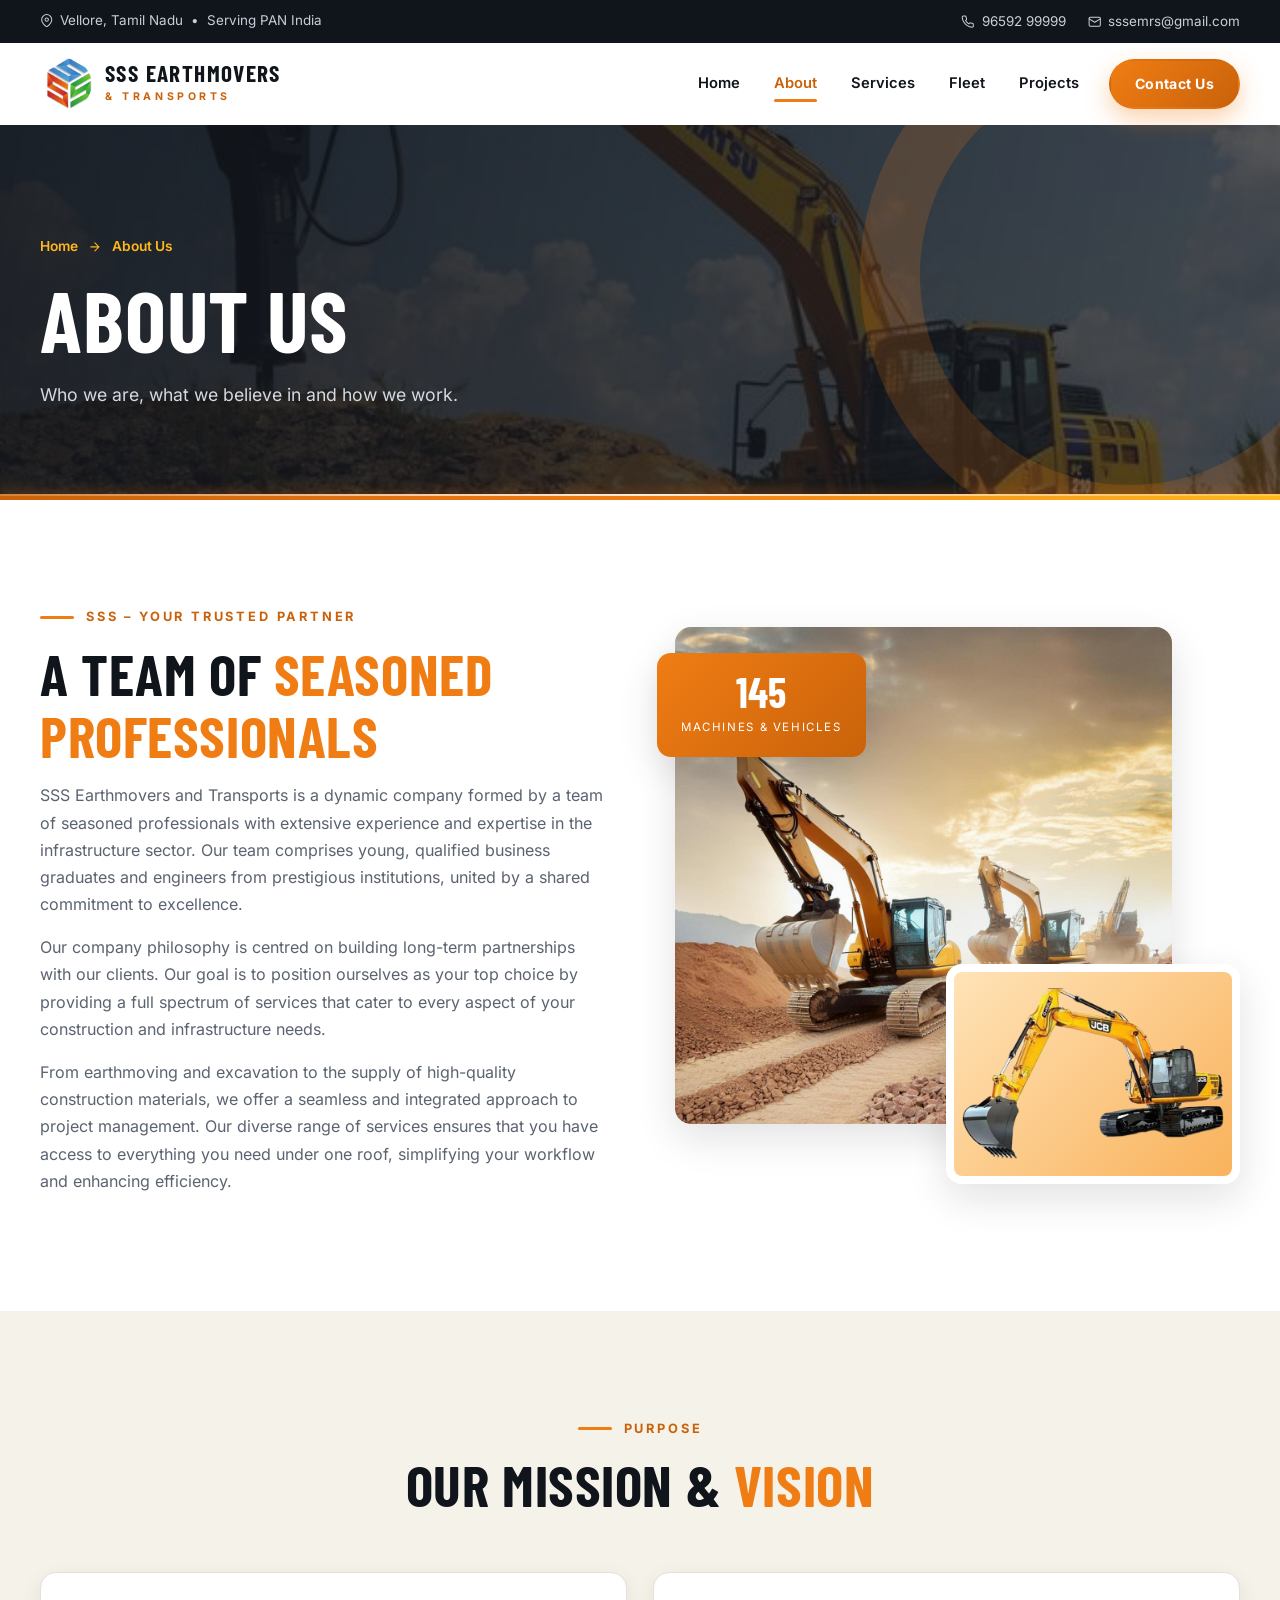
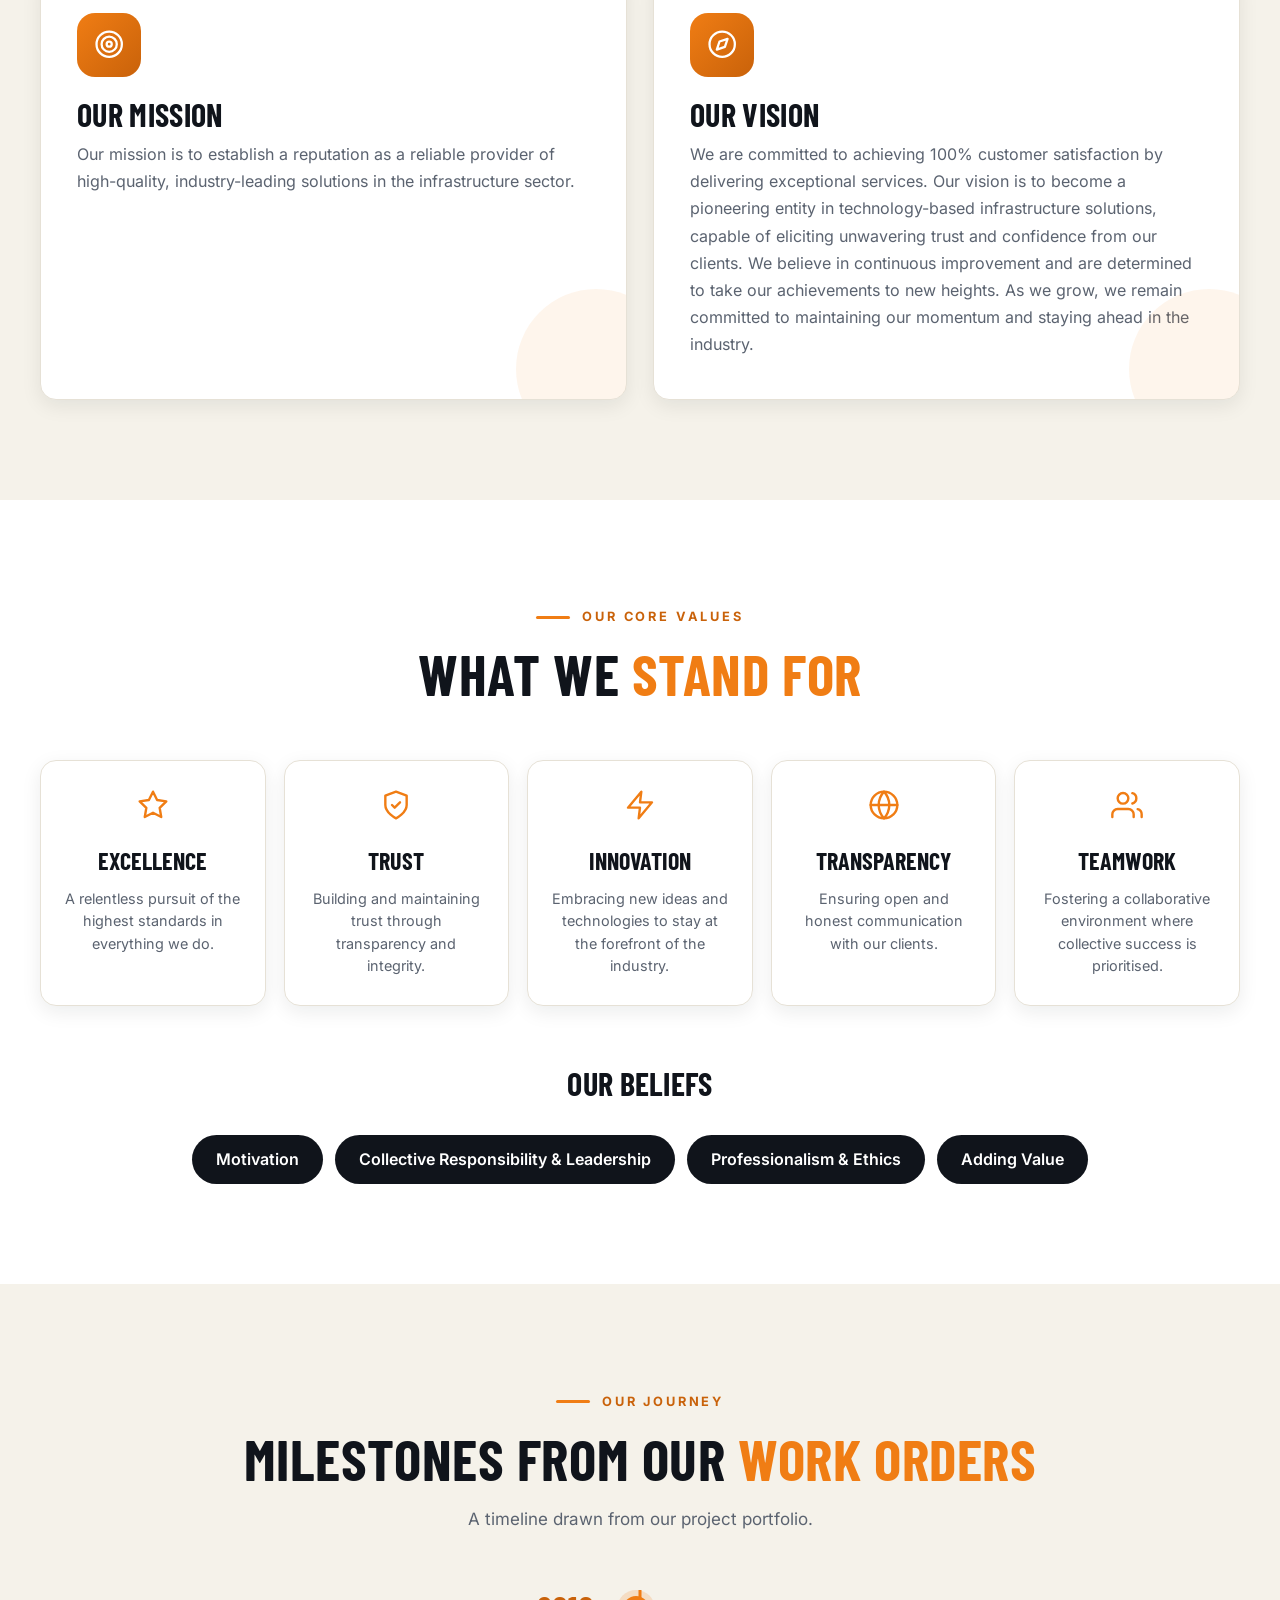
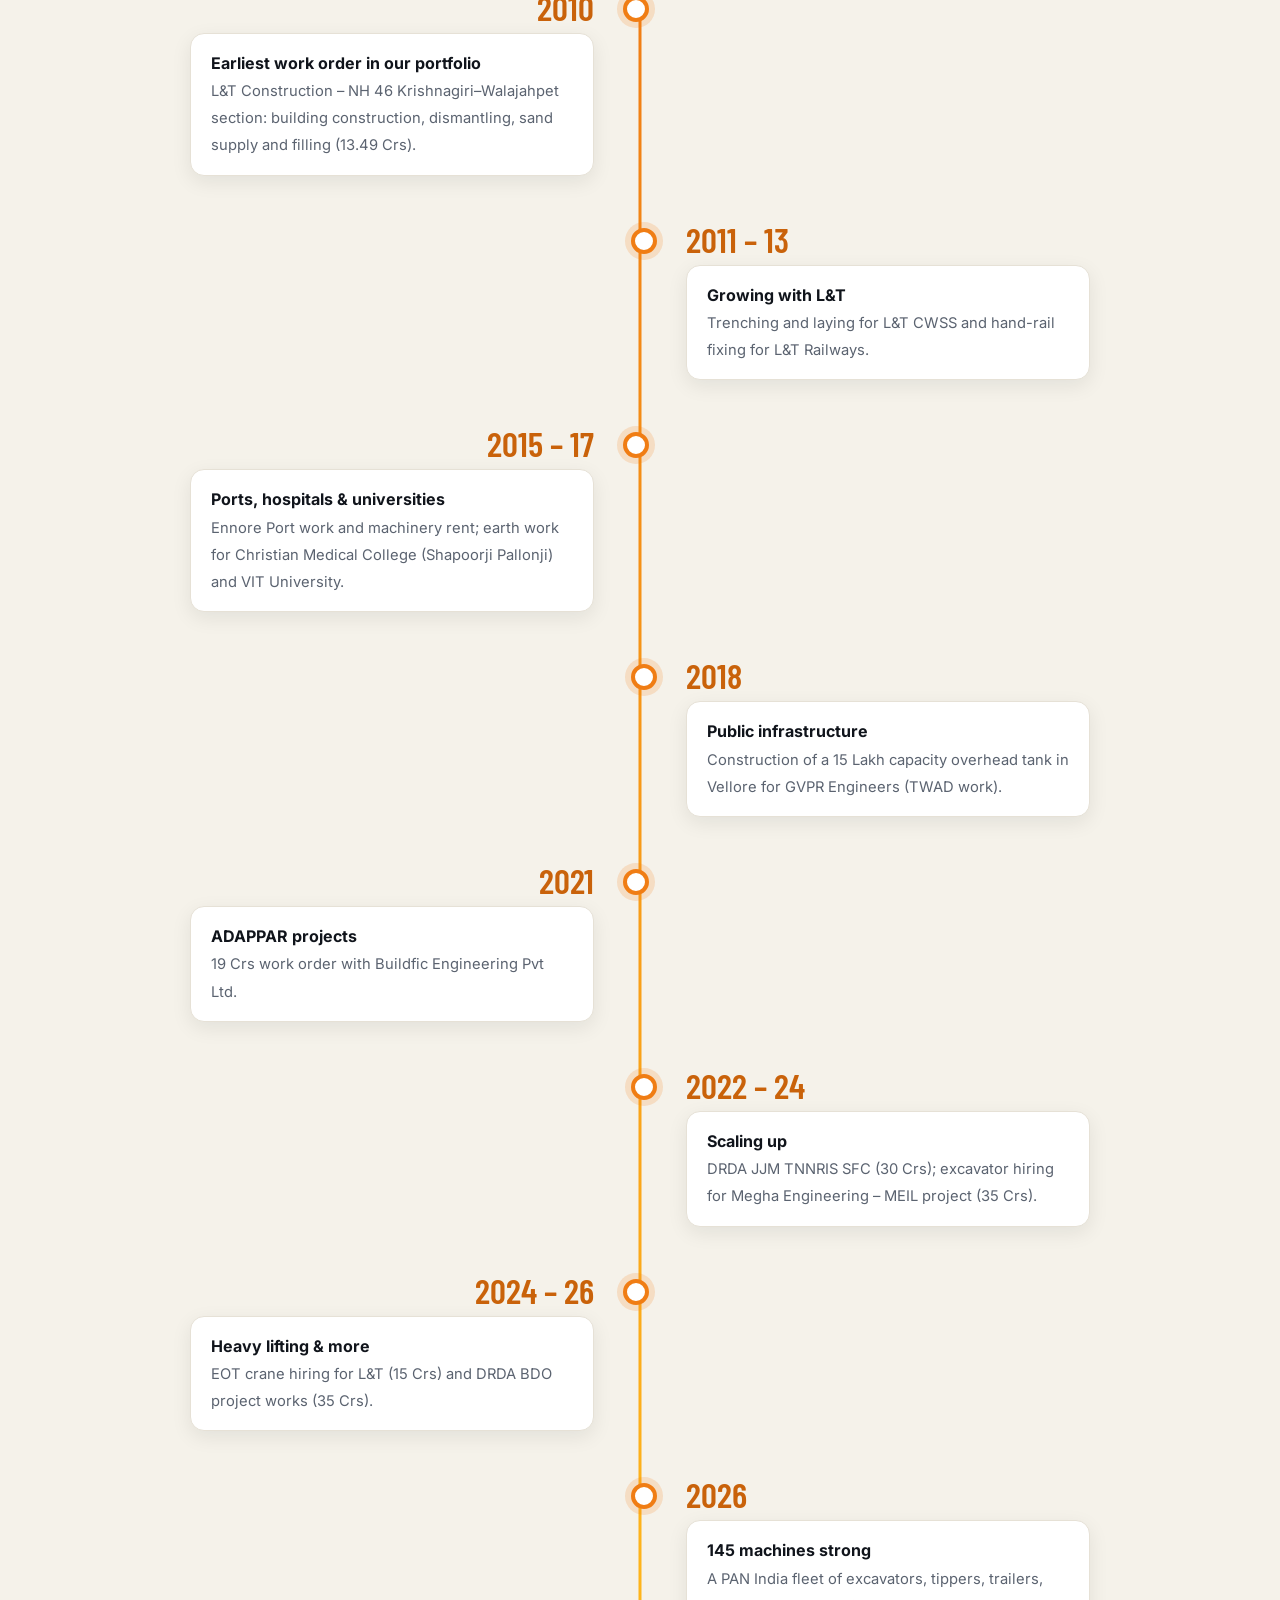
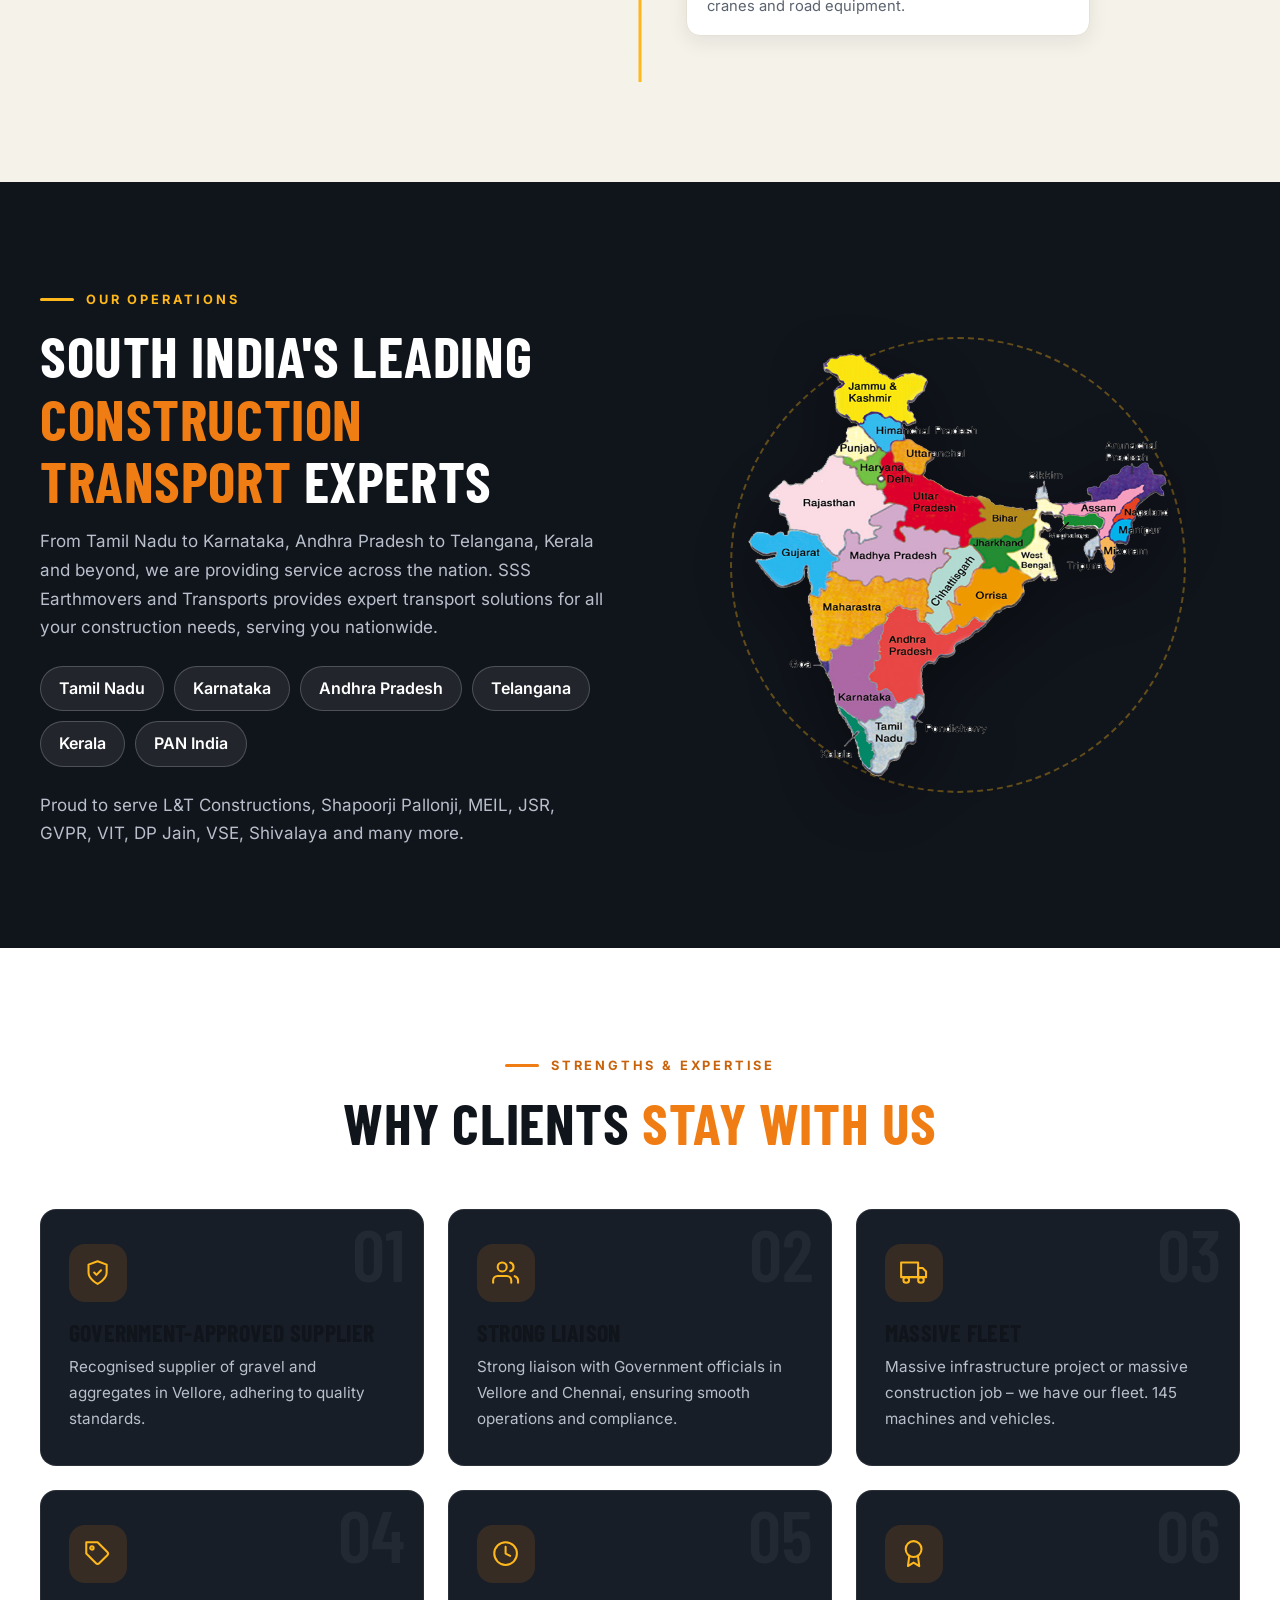
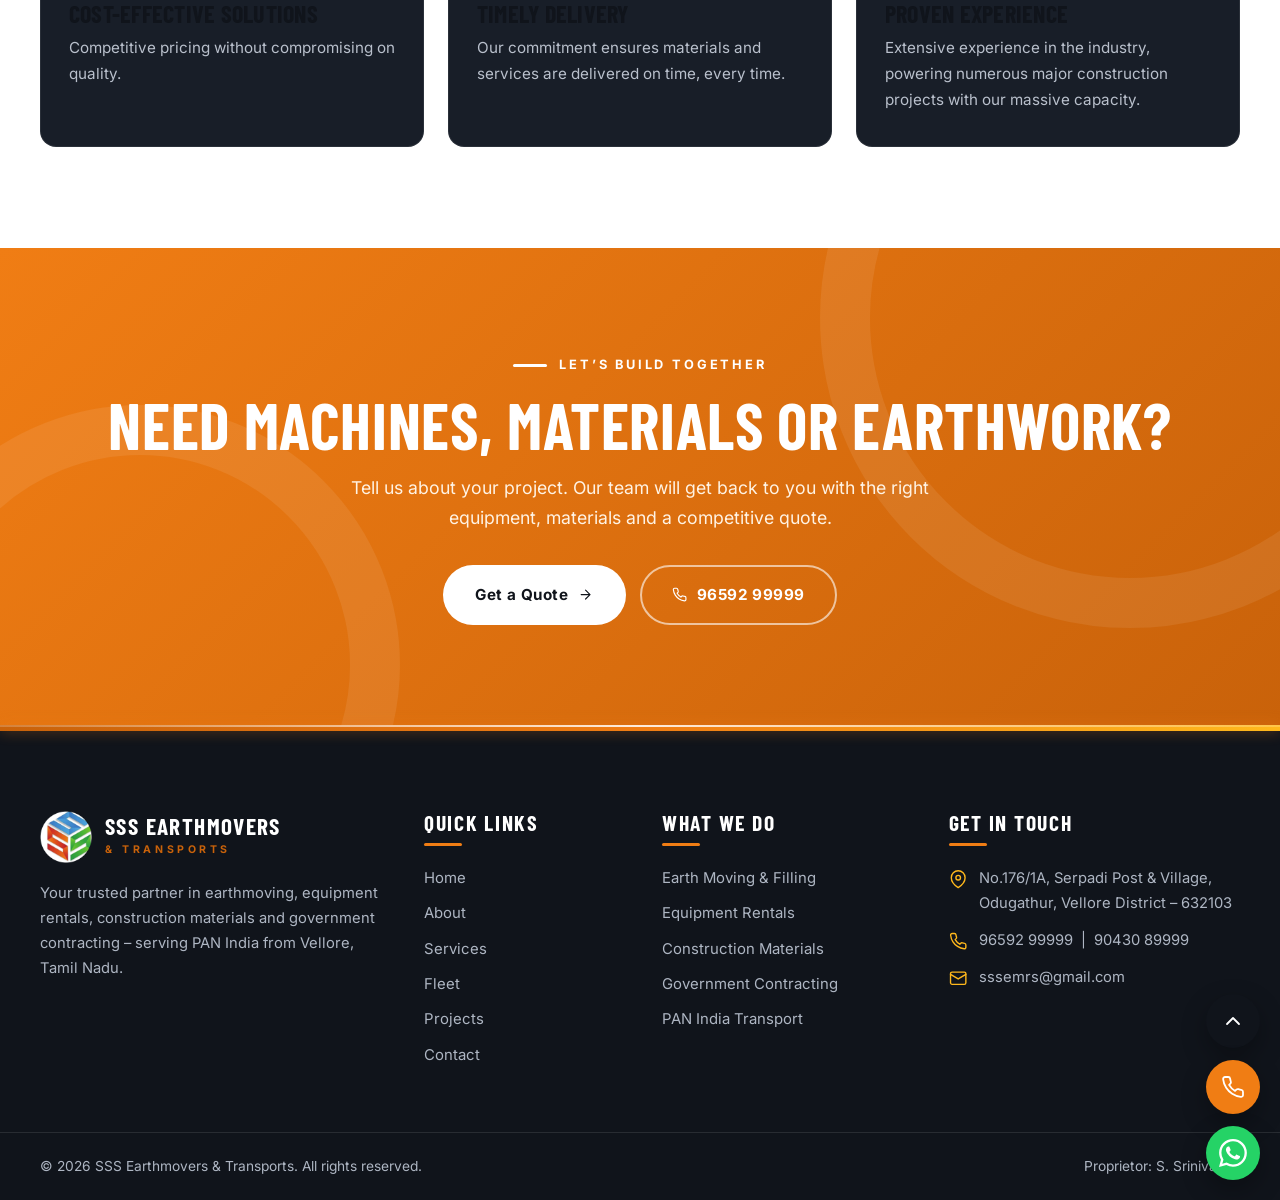
==== commit b4dd75df: "Remove client page and remove Clients from navbar and footers across all pages" ====
--- a/about.html
+++ b/about.html
@@ -21,7 +21,7 @@
 <header class="nav"><div class="container">
   <a class="brand" href="index.html"><img src="images/logo.png" alt="SSS logo"><span><b>SSS Earthmovers</b><small>&amp; TRANSPORTS</small></span></a>
   <input type="checkbox" id="nav-toggle" aria-label="Toggle menu"><label class="burger" for="nav-toggle"><span></span><span></span><span></span></label>
-  <nav class="menu"><a href="index.html">Home</a><a href="about.html" class=active>About</a><a href="services.html">Services</a><a href="fleet.html">Fleet</a><a href="projects.html">Projects</a><a href="clients.html">Clients</a><a href="contact.html" class="btn btn-primary">Contact Us</a></nav>
+  <nav class="menu"><a href="index.html">Home</a><a href="about.html" class=active>About</a><a href="services.html">Services</a><a href="fleet.html">Fleet</a><a href="projects.html">Projects</a><a href="contact.html" class="btn btn-primary">Contact Us</a></nav>
 </div></header>
 <section class="page-hero" style="--bg:url('images/breaker.jpg')"><div class="container"><div class="crumbs"><a href="index.html">Home</a> <svg class="ic" viewBox="0 0 24 24" fill="none" stroke="currentColor" stroke-width="1.8" stroke-linecap="round" stroke-linejoin="round" aria-hidden="true"><path d="M5 12h14M12 5l7 7-7 7"/></svg> <span>About Us</span></div><h1>About Us</h1><p>Who we are, what we believe in and how we work.</p></div><div class="brand-divider"></div></section>
 
@@ -91,7 +91,7 @@
 <div class="container foot-grid">
   <div><a class="brand" href="index.html"><img src="images/logo.png" alt=""><span><b>SSS Earthmovers</b><small>&amp; TRANSPORTS</small></span></a>
   <p>Your trusted partner in earthmoving, equipment rentals, construction materials and government contracting – serving PAN India from Vellore, Tamil Nadu.</p></div>
-  <div><h4>Quick Links</h4><ul><li><a href="index.html">Home</a></li><li><a href="about.html">About</a></li><li><a href="services.html">Services</a></li><li><a href="fleet.html">Fleet</a></li><li><a href="projects.html">Projects</a></li><li><a href="clients.html">Clients</a></li><li><a href="contact.html">Contact</a></li></ul></div>
+  <div><h4>Quick Links</h4><ul><li><a href="index.html">Home</a></li><li><a href="about.html">About</a></li><li><a href="services.html">Services</a></li><li><a href="fleet.html">Fleet</a></li><li><a href="projects.html">Projects</a></li><li><a href="contact.html">Contact</a></li></ul></div>
   <div><h4>What We Do</h4><ul><li><a href="services.html">Earth Moving &amp; Filling</a></li><li><a href="services.html">Equipment Rentals</a></li><li><a href="services.html">Construction Materials</a></li><li><a href="services.html">Government Contracting</a></li><li><a href="services.html">PAN India Transport</a></li></ul></div>
   <div><h4>Get In Touch</h4>
     <div class="ci"><svg class="ic" viewBox="0 0 24 24" fill="none" stroke="currentColor" stroke-width="1.8" stroke-linecap="round" stroke-linejoin="round" aria-hidden="true"><path d="M21 10c0 7-9 13-9 13S3 17 3 10a9 9 0 0 1 18 0z"/><circle cx="12" cy="10" r="3"/></svg><span>No.176/1A, Serpadi Post &amp; Village, Odugathur, Vellore District – 632103</span></div>
--- a/style.css
+++ b/style.css
@@ -564,3 +564,4 @@
 }
 
 @media (min-width:1061px){.hero h1 .line{white-space:nowrap}}
+#clients{scroll-margin-top:80px}
